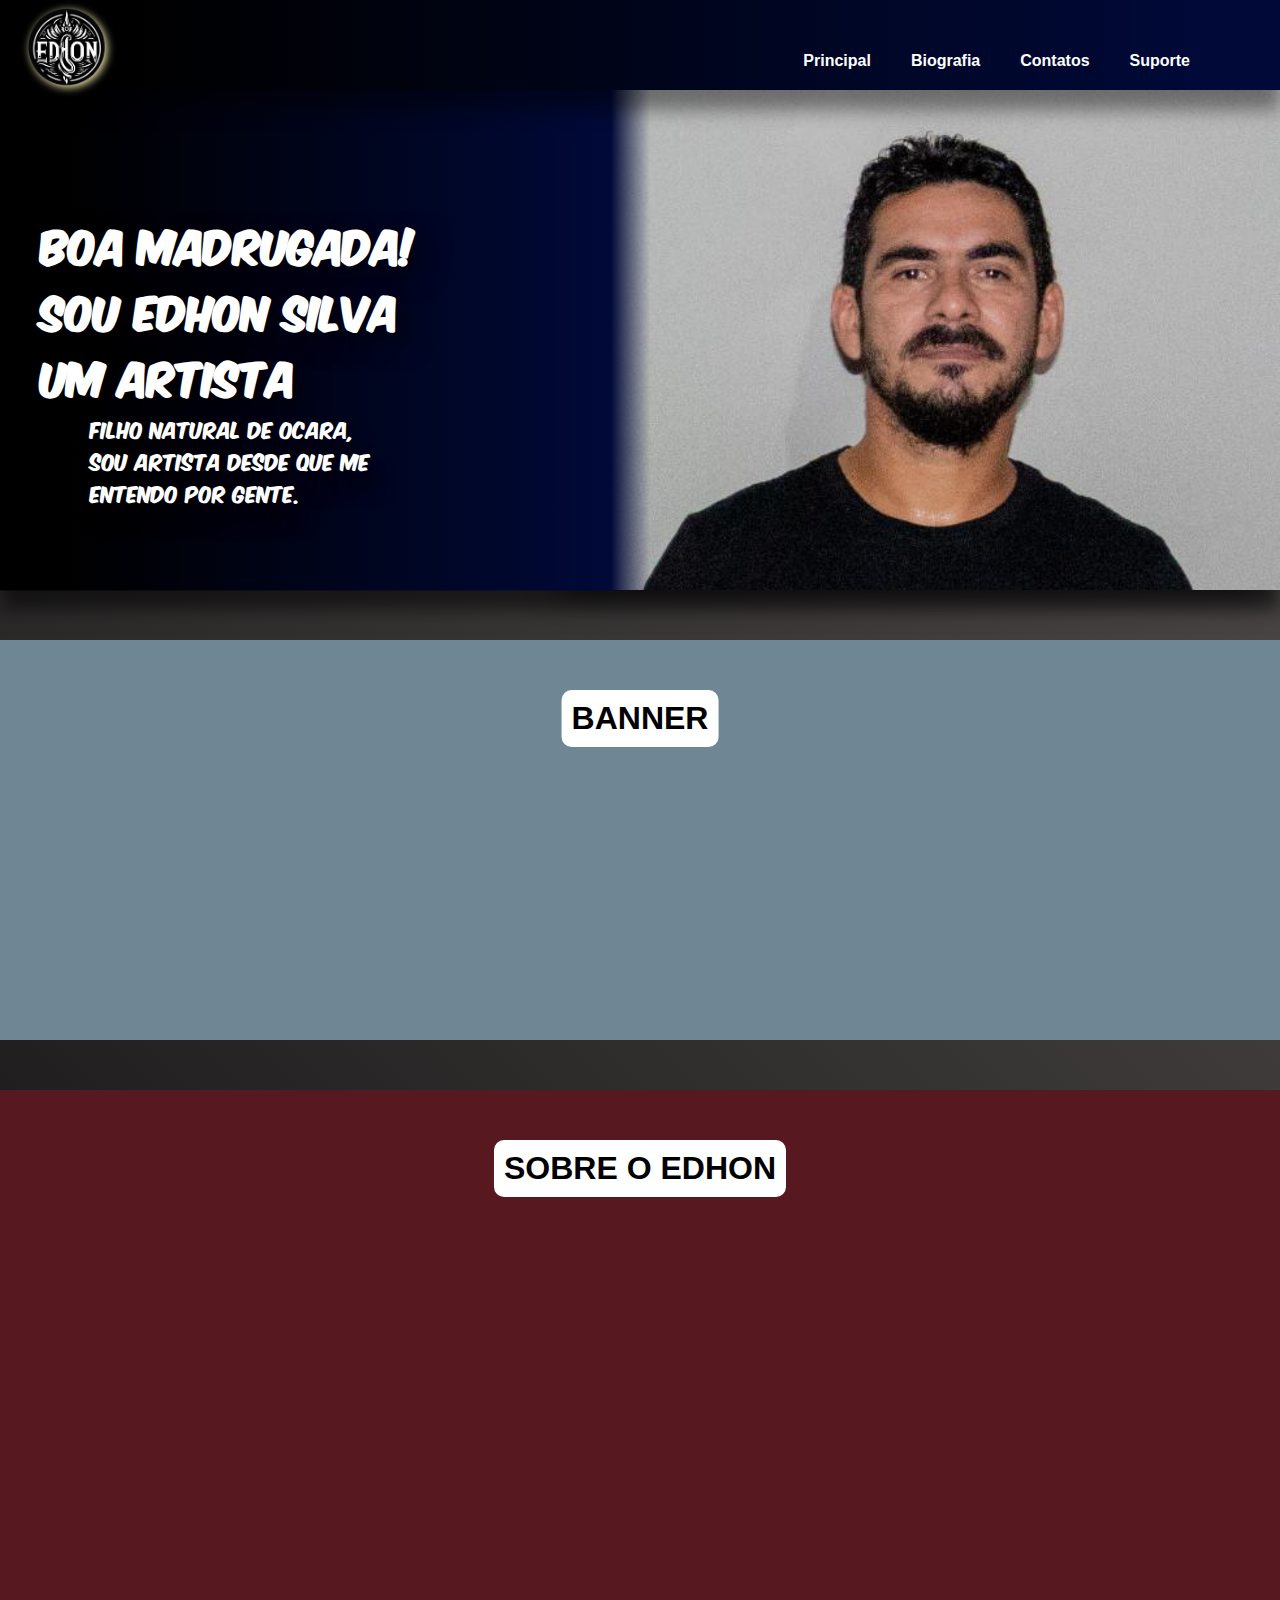
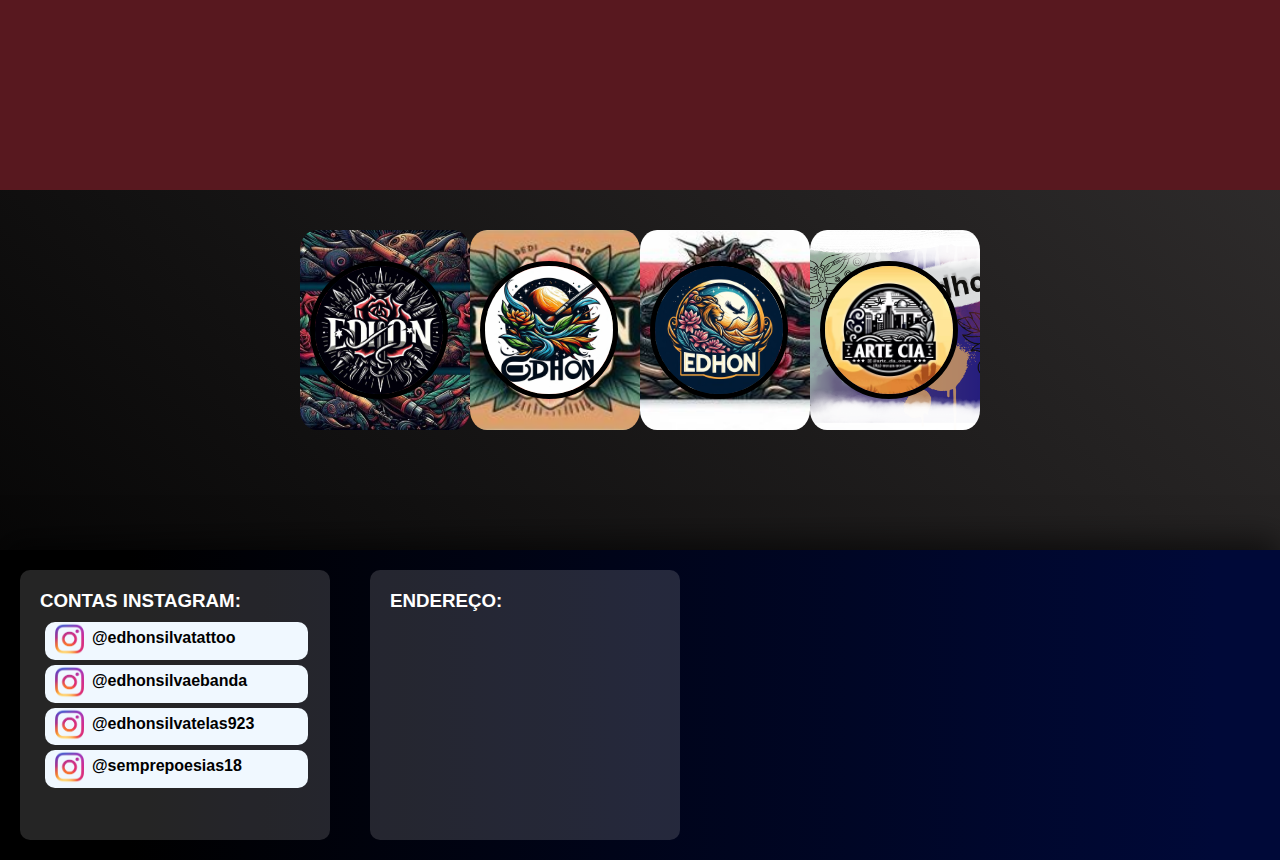
==== index.html @ 531a120f "Add files via upload" ====
<!DOCTYPE html>
<html lang="pt-br">

<head>
    <meta charset="UTF-8">
    <meta name="viewport" content="width=device-width, initial-scale=1.0">
    <title>EDHON SILVA</title>
    <link rel="stylesheet" href="principal/estilo/cabecario.css">
    <link rel="stylesheet" href="principal/estilo/cards.css">
    <link rel="stylesheet" href="principal/estilo/main.css">
    <link rel="stylesheet" href="principal/estilo/rodape.css">
    <link rel="website icon" href="principal/img/novalogo-removebg-preview.png">

</head>

<body>
    <header>
        <div class="logo">
            <img src="principal/img/novalogo-removebg-preview.png" alt="Edhon" width="90px" height="90px">
        </div>
        <nav>
            <ul>
                <li><a class="na1" href="index.html">Principal</a></li>
                <li><a data-scroll="suave" href="#sobre">Biografia</a></li>
                <li><a href="#footer">Contatos</a></li>
                <li><a class="na2" href="#footer">Suporte</a></li>
            </ul>
        </nav>
    </header>

    <main class="main1">
        <div class="textPrinc">
            <h1 class="dia"></h1>
            <p>Filho natural de Ocara,<br> sou artista desde que me <br> entendo por gente.</p>
        </div>
        <div class="textPrinc2">
            <h1 class="dia"></h1>
            <p>Filho natural de Ocara,<br> sou artista desde que me <br> entendo por gente.</p>
        </div>
        <div class="edhon">
        </div>
    </main>
    <div class="banner">
        <h1>BANNER</h1>
    </div>
    <aside id="sobre">
        <h1>SOBRE O EDHON</h1>
    </aside>
    <main class="main2">
        <div class="Cards">
            <a href="tatuagens/index.html">
                <div class="Tatuagens" id="c1"><img src="principal/img/Tatu01.jpg" class="img" height="128px"
                        width="128px">
                    <p class="CardP1">Tatuagens</p>
                </div>
            </a>
            <a href="pintura/pinturas.html">
                <div class="Tatuagens" id="c2"><img src="principal/img/pinturas.jpg" class="img" height="128px"
                        width="128px">
                    <p class="CardP1">Pinturas</p>
                </div>
            </a>
            <a href="quadros.html">
                <div class="Tatuagens" id="c3"><img src="principal/img/quadros.jpg" class="img" height="128px"
                        width="128px">
                    <p class="CardP1">Grafite</p>
                </div>
            </a>
            <a href="arteecia.html">
                <div class="Tatuagens" id="c4"><img src="principal/img/artecia.jpg" class="img" height="128px"
                        width="128px">
                    <p class="CardP1">Arte Cia</p>
                </div>
            </a>
        </div>
        <div class="cards2">
            <a href="tatuagens/index.html">
                <div class="Tatuagens2" id="c1"><img src="principal/img/Tatu01.jpg" class="img" height="128px"
                        width="128px">
                    <p class="CardP2">Tatuagens</p>
                </div>
            </a>
            <a href="pintura/pinturas.html">
                <div class="Tatuagens2" id="c2"><img src="principal/img/pinturas.jpg" class="img" height="128px"
                        width="128px">
                    <p class="CardP2">Pinturas</p>
                </div>
            </a>
            <a href="quadros.html">
                <div class="Tatuagens2" id="c3"><img src="principal/img/quadros.jpg" class="img" height="128px"
                        width="128px">
                    <p class="CardP2">Grafite</p>
                </div>
            </a>
            <a href="arteecia.html">
                <div class="Tatuagens2" id="c4"><img src="principal/img/artecia.jpg" class="img" height="128px"
                        width="128px">
                    <p class="CardP2">Arte Cia</p>
                </div>
            </a>

        </div>
    </main>


    <footer class="foot2" id="footer">
        <div class="rod1" id="rod">
            <h3>CONTAS INSTAGRAM:</h3>

            <nav>

                <a href="https://www.instagram.com/edhonsilvatattoo/" target='_blank' class="a">
                    <img src="imgs/insta_logo.png" width="45px">
                    <p>@edhonsilvatattoo</p>
                </a>
                <a href="https://www.instagram.com/edhonsilvaebanda/" target='_blank' class="a">
                    <img src="imgs/insta_logo.png" width="45px">
                    <p>@edhonsilvaebanda</p>
                </a>

                <a target='_blank' href="https://www.instagram.com/edhonsilvatelas923/" class="a">
                    <img src="imgs/insta_logo.png" width="45px">
                    <p>@edhonsilvatelas923</p>
                </a>
                <a href="https://www.instagram.com/semprepoesias18/" target='_blank' class="a">
                    <img src="imgs/insta_logo.png" width="45px">
                    <p>@semprepoesias18</p>
                </a>
            </nav>
        </div>
        <div class="rod2" id="rod">
            <h3>ENDEREÇO:</h3>

        </div>

    </footer>





    <script>
        const comprimentar = document.querySelector('.dia')
        const horaAtual = new Date();
        let hora = horaAtual.getHours()
        if (hora >= 0 && hora <= 5) {
            comprimentar.innerHTML = `Boa Madrugada!<br> Sou Edhon Silva <br> Um Artista`
        }
        else if (hora >= 6 && hora <= 11) {
            comprimentar.innerHTML = `Bom Dia!!<br> Sou Edhon Silva <br> Um Artista`
        }
        else if (hora >= 12 && hora < 18) {
            comprimentar.innerHTML = `Boa Tarde!<br> Sou Edhon Silva <br> Um Artista`
        } else {
            comprimentar.innerHTML = `Boa Noite,<br> Sou Edhon Silva <br> Um Artista`
        }
    </script>


</body>

</html>
---- principal/estilo/cabecario.css ----
:root {
    --cor0: #0d0221;
    --cor1: #101419;
    --cor2: #6f8695;
    --cor3: rgb(0, 0, 0);
    --cor4: #d9d7dd;

}

* {
    margin: 0;
    padding: 0;
}

body {
    min-height: 100vh;
    font-family: Arial, Helvetica, sans-serif;
    background: linear-gradient(45deg, black, rgb(87, 82, 82))
}

html {
    scroll-behavior: smooth;
}

header {
    background: linear-gradient(to right, var(--cor3) 10%, #000938 95%);
    height: 90px;
    width: 100%;
    position: relative;
    box-shadow: 0px 20px 17px rgba(0, 0, 0, 0.411);
    z-index: 100;
}

.logo {
    filter: drop-shadow(2px 2px 4px rgb(250, 239, 174));
}

ul {
    position: absolute;
    display: flex;
    bottom: 0px;
    list-style-type: none;
    border-radius: 10px;
    padding: 20px;
}


header a {
    text-decoration: none;
    font-weight: bolder;
    color: white;
    padding: 21px 20px;
    transition: 100ms;
   
    
}


header a:hover {
    border-bottom: 2px solid white ;
}

@media (min-width: 626px) {
    .logo {
        padding: 2px 0px 0px 20px;
    }

    ul {
        right: 50px;
    }





}

@media (max-width: 625px) {
    header {
        background-color: var(--cor3);
        height: 170px;
    }

    .logo {
        display: flex;
        justify-content: center;
        padding-top: 6px;

    }

    header a {
        padding: 10px 4.5px;

    }

    ul {
        top: 75%;
        padding: 10px 0px;
    }

    nav {
        margin: auto;
        width: 310px;
        height: 40px;
    }
}
---- principal/estilo/cards.css ----
#c1 {
    background: url(../img/fundo1.png);

}

#c2 {
    background: url(../img/fundo2.png);
}

#c3 {
    background: url(../img/fundo3.png);
}

#c4 {
    background: url(../img/arteciabg.png);
}

#c1,
#c2,
#c3,
#c4 {
    background-position: center center;
    background-repeat: no-repeat;
    background-size: cover;

}

.CardP1 {
    font-size: 2em;
    padding: 5px;
    background: white;
    border-radius: 10px;
    margin-left: 5px;
    display: none;
    position: absolute;
    top: 50%;
    left: 40%;
    transform: translate(0, -50%);
}

.CardP2 {
    font-size: 1.7em;
    padding: 5px;
    background: white;
    border-radius: 10px;
    margin-left: 30px;
    position: absolute;
    top: 50%;
    left: 40%;
    transform: translate(0, -50%);
}

.main2 a {
    color: #000;

}

.img {
    border: solid black 5px;
    margin-left: 10px;
    border-radius: 100%;
    position: absolute;
    top: 50%;
    transform: translate(0, -50%);
}

@media(min-width: 950px) {
    .Tatuagens {
        transition: 300ms;
        width: 170px;
        height: 200px;
        position: relative;
        border-radius: 10%;
    }

    .Tatuagens:hover {
        width: 400px;
        height: 200px;
        border: solid rgb(0, 0, 0) 2px;
        border-radius: 10px;
    }

    .Tatuagens:hover .CardP1 {
        display: block;


    }

    .Cards {
        display: flex;
        justify-content: center;
    }

    .cards2 {
        display: none;
    }
}


/*---------------------------------------------------------------*/


@media (max-width: 949px) {




    .Cards {
        display: none;
    }

    .Tatuagens2 {

        width: 305px;
        height: 160px;
        border: solid rgb(0, 0, 0) 2px;
        border-radius: 10px;
        margin: 0px 0px 0px 5px;
        position: relative;
        margin: 0px 0px 10px 10px;

    }

    .main2 {
        width: 400px;
        margin: auto;
    }


}
---- principal/estilo/main.css ----
@font-face {
    font-family: 'grafite';
    src: url('../../fontes/KOMIKAX_.ttf') format('opentype');
    font-weight: normal;
}

:root {
    --cor0: #0d0221;
    --cor1: #101419;
    --cor2: #6f8695;
    --cor3: #000;
    --cor4: #58181F;
    --cor5: #d9d7dd;

}

.banner {
    width: 100%;
    height: 400px;
    margin: 20px 30px 20px 0px;
    background: #6f8695;
}

aside {
    width: 100%;
    height: 500px;
    background: #58181F;
    margin: 20px 30px 20px 0px;
    padding: 100px 0px;
}

aside,
.banner {
    position: relative;
    margin-top: 50px;
}

aside h1,
.banner h1 {
    padding: 10px;
    background-color: white;
    border-radius: 10px;
    text-align: center;
    position: absolute;
    left: 50%;
    transform: translate(-50%, 0%);
    top: 50px;
}

.main2 {
    position: relative;
    padding: 20px;
    z-index: 0;
    margin-bottom: 100px;

}

.main1 {
    z-index: 1;
    position: relative;
    width: 100%;
    height: 500px;
    box-shadow: 0px 20px 17px rgba(0, 0, 0, 0.534);
    margin-bottom: 20px;
    background-image: linear-gradient(to right, #000000, #000938 30%);

}

.main1 p {
    font-size: 1.2em;
    margin: 0px 0px 0px 7vw;
    text-shadow: 10px 20px 17px rgba(0, 0, 0, 0.623);
}

.edhon {
    position: absolute;
    background: url(../../imgs/edhon.jpg) no-repeat;
    background-size: cover;
    background-position: center center;
    right: 0px;
    width: 55vw;
    height: 500px;
    z-index: 0;
    box-shadow: -16px 0px 30px rgba(0, 0, 0, 0.801);

}

.textPrinc {
    background-image: linear-gradient(to right, #000000 10%, #000938 94%, transparent);
    z-index: 100;
    color: white;
    width: 60vw;
    height: 501px;
    position: absolute;
    font-family: grafite;
    text-shadow: 10px 10px 27px rgba(0, 0, 0, 0.623);
}

@media (min-width: 626px) {
    .textPrinc {
        position: absolute;
        min-width: 300px;
        max-width: 650px;
        z-index: 10;
        top: 50%;
        transform: translate(0, -50%);
    }

    .textPrinc h1 {
        font-size: 2.5em;
        padding: 20px 0px 5px 15px;
        margin: 100px 0px 0px 2vw;
    }

    .textPrinc2 {
        display: none;
    }

}



@media (max-width: 625px) {

    /*Texto Principal ao lado da foto Edhon Responsivo*/
    main .textPrinc {
        background-image: linear-gradient(to right, #000000 10%, #000938 94%, transparent);
        z-index: 100;
        color: white;
        width: 100vw;
        height: 501px;
    }

    .textPrinc2 {
        position: absolute;
        min-width: 300px;
        max-width: 650px;
        z-index: 10;
        top: 50%;
        transform: translate(0, -50%);
    }

    .textPrinc h1 {
        font-size: 2.5em;
        padding: 20px 0px 5px 15px;
        margin: 100px 0px 0px 2vw;
    }

    .textPrinc2 {
        display: none;
    }

    /*Texto Principal ao lado da foto Edhon - fim*/
    .edhon {
        display: none;
    }

    .main2 {
        width: 330px;
    }
}
---- principal/estilo/rodape.css ----
.foot2 {

    width: 100%;
    margin-top: 90px;
    background: linear-gradient(to right, var(--cor3) 10%, #000938 95%);
    box-shadow: 0px -10px 30px rgba(0, 0, 0, 0.575);
}

.foot2 a {
    color: rgb(0, 0, 0);
    text-decoration: none;
    font-weight: bolder;
    padding: 0px 2px 0px 2px;
    display: block;
    background-color: aliceblue;
    margin: 5px;
    border-radius: 10px;
    width: 259px;
    position: relative;
}

.foot2 p {
    display: inline-block;
    position: absolute;
    top: 7px;
}

.foot2 h3 {
    color: white;
    padding: 10px 0px 5px 10px;
}

.foot2 nav {
    position: absolute;
    left: 20px;
}

.rod1 {
    background-color: rgba(255, 255, 255, 0.144);
    height: 250px;
    width: 290px;


    border-radius: 10px;



}

@media (min-width: 664px) {


    .rod1,
    .rod2 {
        background-color: rgba(255, 255, 255, 0.144);
        height: 250px;
        width: 290px;
        border-radius: 10px;
        margin: 20px 0px 20px 20px;
        position: relative;
        padding: 10px;
    }


    .foot2 {
        display: flex;
        flex-direction: row;
        gap: 20px;


    }

}

@media (max-width: 663px) {

    .foot2 {
        display: flex;
        flex-direction: column;


    }

    .foot2 nav {
        position: absolute;
        left: 10px;
    }

    .rod1,
    .rod2 {
        background-color: rgba(255, 255, 255, 0.144);
        height: 250px;
        width: 290px;
        border-radius: 10px;
        margin: 20px 0px 20px 20px;
        position: relative;
        left: 50%;
        transform: translate(-50%, 0%);
    }


    .foot2 p {
        display: inline-block;
        position: absolute;
        top: 7px;
        left: 50px;
    }
}
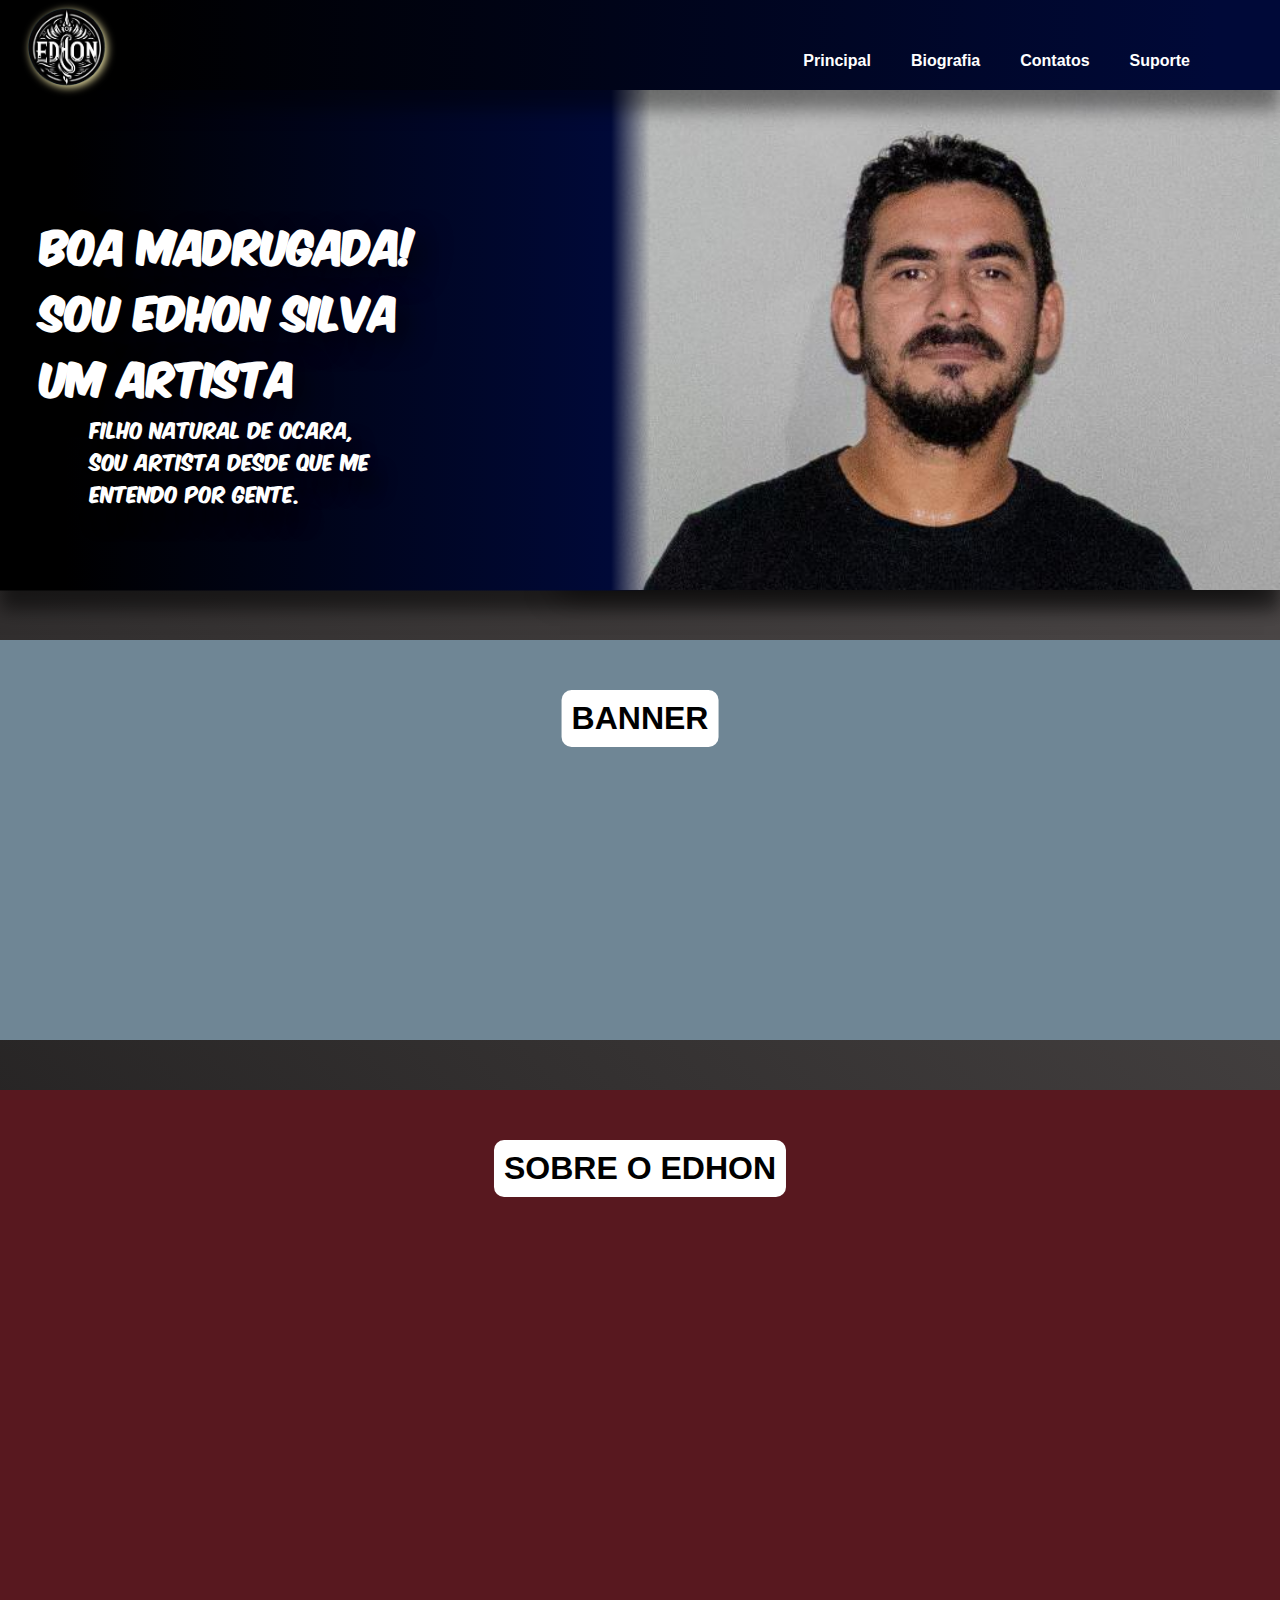
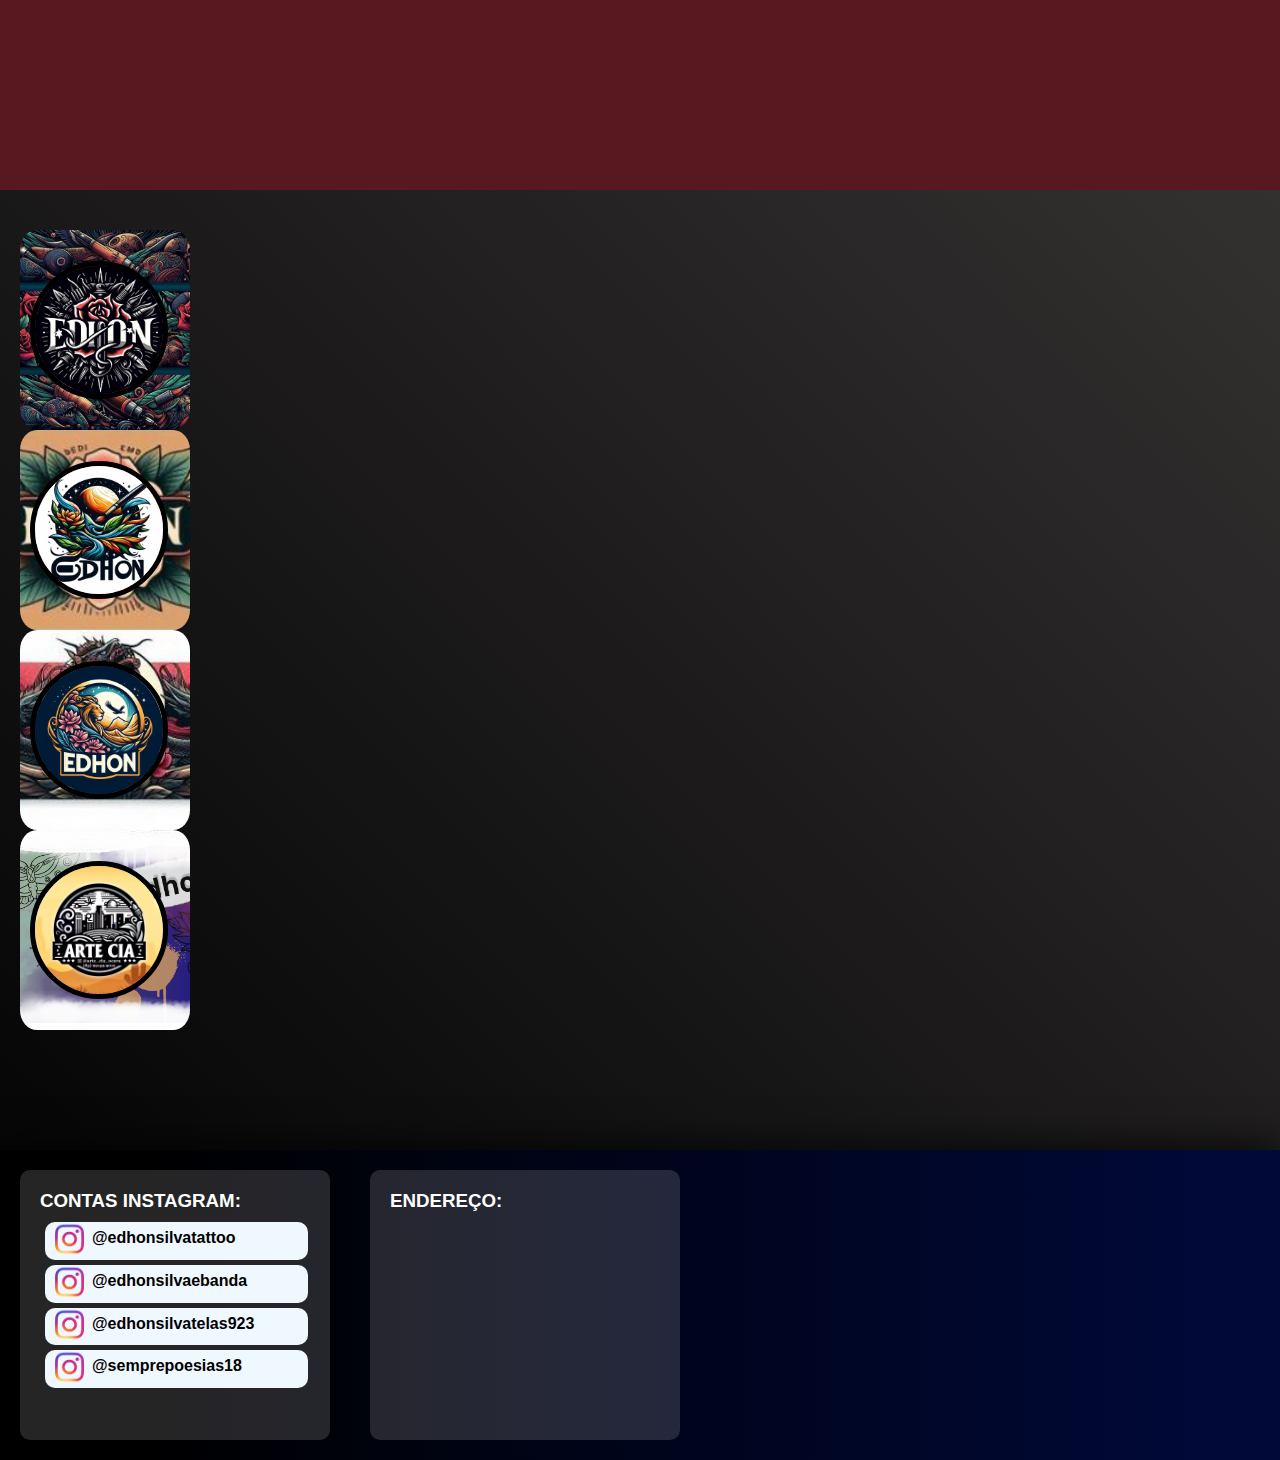
==== commit 8f1548a5: "Add files via upload" ====
--- a/index.html
+++ b/index.html
@@ -47,59 +47,35 @@
         <h1>SOBRE O EDHON</h1>
     </aside>
     <main class="main2">
-        <div class="Cards">
-            <a href="tatuagens/index.html">
+        <div class="two-cards" class="two-cards">
+            <a href="tatuagens/index.html" id="tatto-card">
                 <div class="Tatuagens" id="c1"><img src="principal/img/Tatu01.jpg" class="img" height="128px"
                         width="128px">
                     <p class="CardP1">Tatuagens</p>
                 </div>
             </a>
-            <a href="pintura/pinturas.html">
+            <a href="pintura/index.html" id="pintura-card">
                 <div class="Tatuagens" id="c2"><img src="principal/img/pinturas.jpg" class="img" height="128px"
                         width="128px">
                     <p class="CardP1">Pinturas</p>
                 </div>
             </a>
-            <a href="quadros.html">
+        </div>
+        <div class="two-cards2" class="two-cards">
+            <a href="quadros.html" id="quadros-card">
                 <div class="Tatuagens" id="c3"><img src="principal/img/quadros.jpg" class="img" height="128px"
                         width="128px">
                     <p class="CardP1">Grafite</p>
                 </div>
             </a>
-            <a href="arteecia.html">
+            <a href="arteecia.html" id="artecia-card">
                 <div class="Tatuagens" id="c4"><img src="principal/img/artecia.jpg" class="img" height="128px"
                         width="128px">
                     <p class="CardP1">Arte Cia</p>
                 </div>
             </a>
         </div>
-        <div class="cards2">
-            <a href="tatuagens/index.html">
-                <div class="Tatuagens2" id="c1"><img src="principal/img/Tatu01.jpg" class="img" height="128px"
-                        width="128px">
-                    <p class="CardP2">Tatuagens</p>
-                </div>
-            </a>
-            <a href="pintura/pinturas.html">
-                <div class="Tatuagens2" id="c2"><img src="principal/img/pinturas.jpg" class="img" height="128px"
-                        width="128px">
-                    <p class="CardP2">Pinturas</p>
-                </div>
-            </a>
-            <a href="quadros.html">
-                <div class="Tatuagens2" id="c3"><img src="principal/img/quadros.jpg" class="img" height="128px"
-                        width="128px">
-                    <p class="CardP2">Grafite</p>
-                </div>
-            </a>
-            <a href="arteecia.html">
-                <div class="Tatuagens2" id="c4"><img src="principal/img/artecia.jpg" class="img" height="128px"
-                        width="128px">
-                    <p class="CardP2">Arte Cia</p>
-                </div>
-            </a>
 
-        </div>
     </main>
 
 
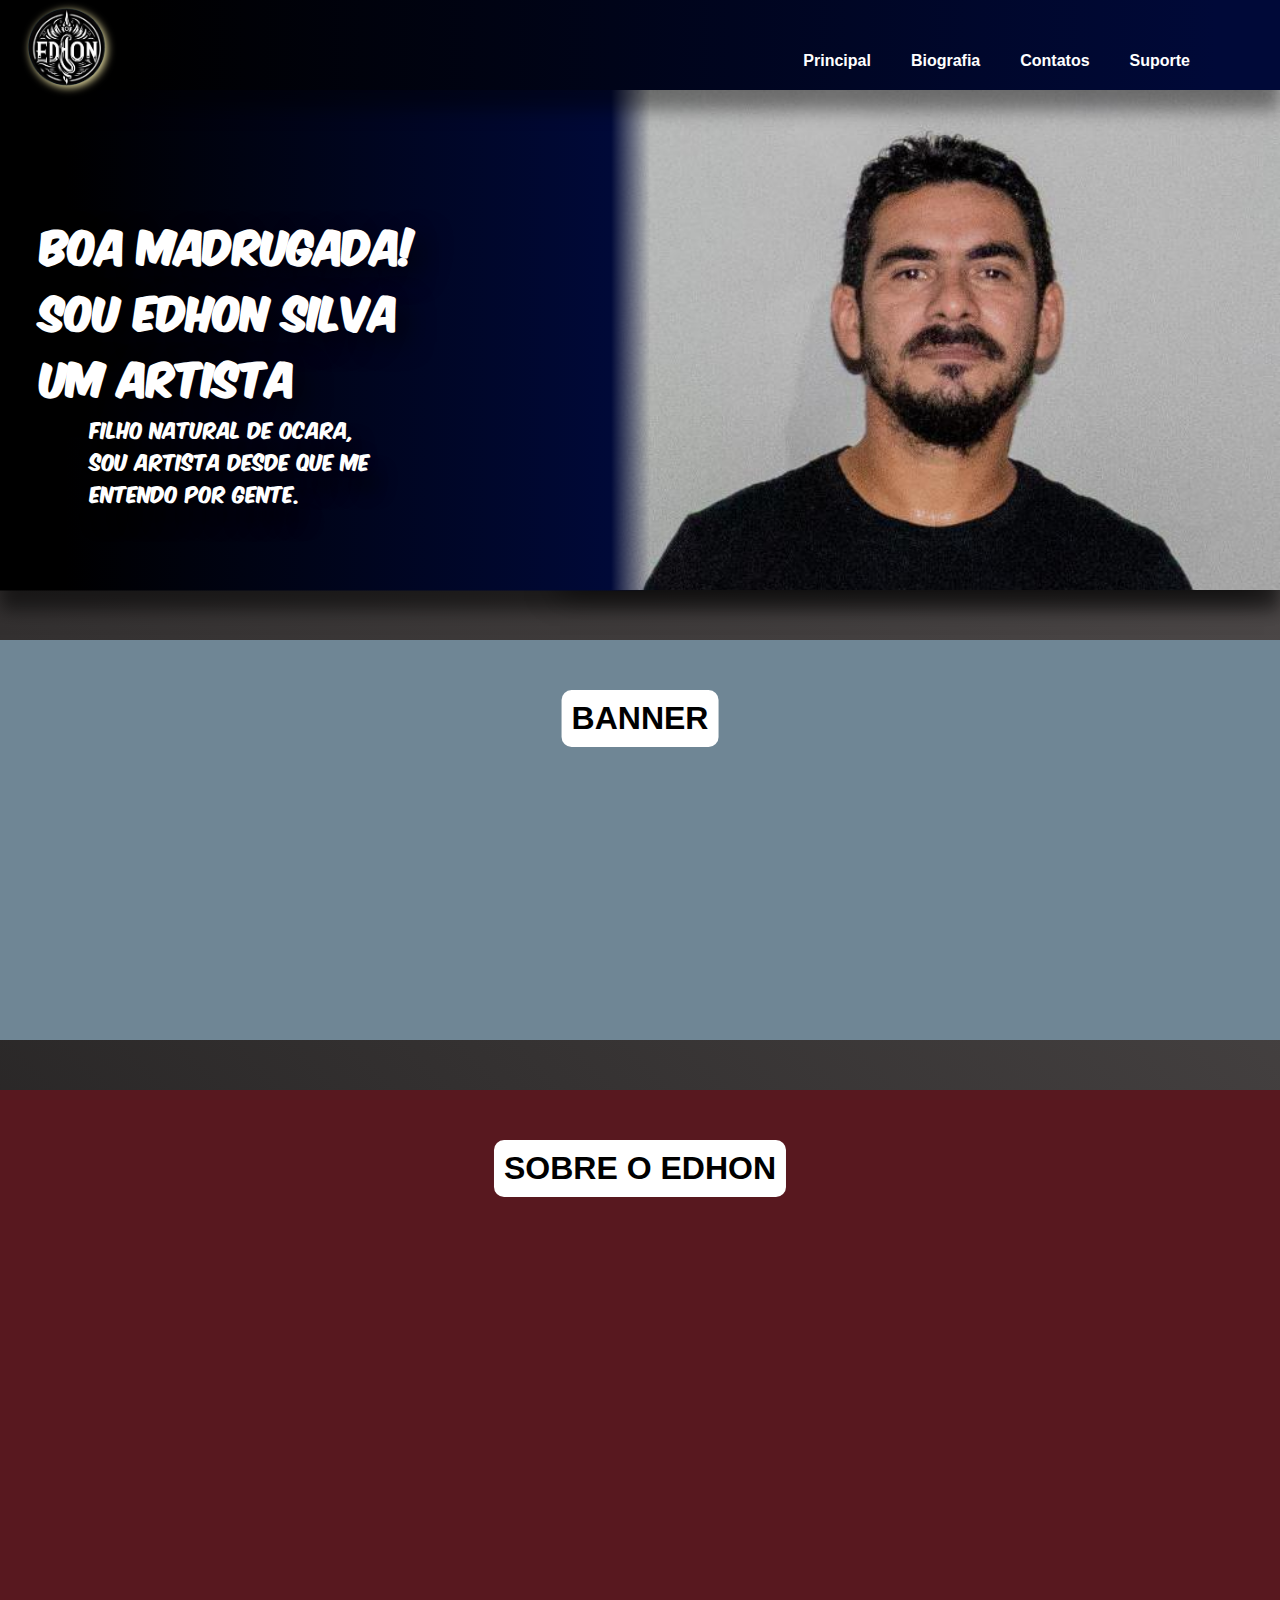
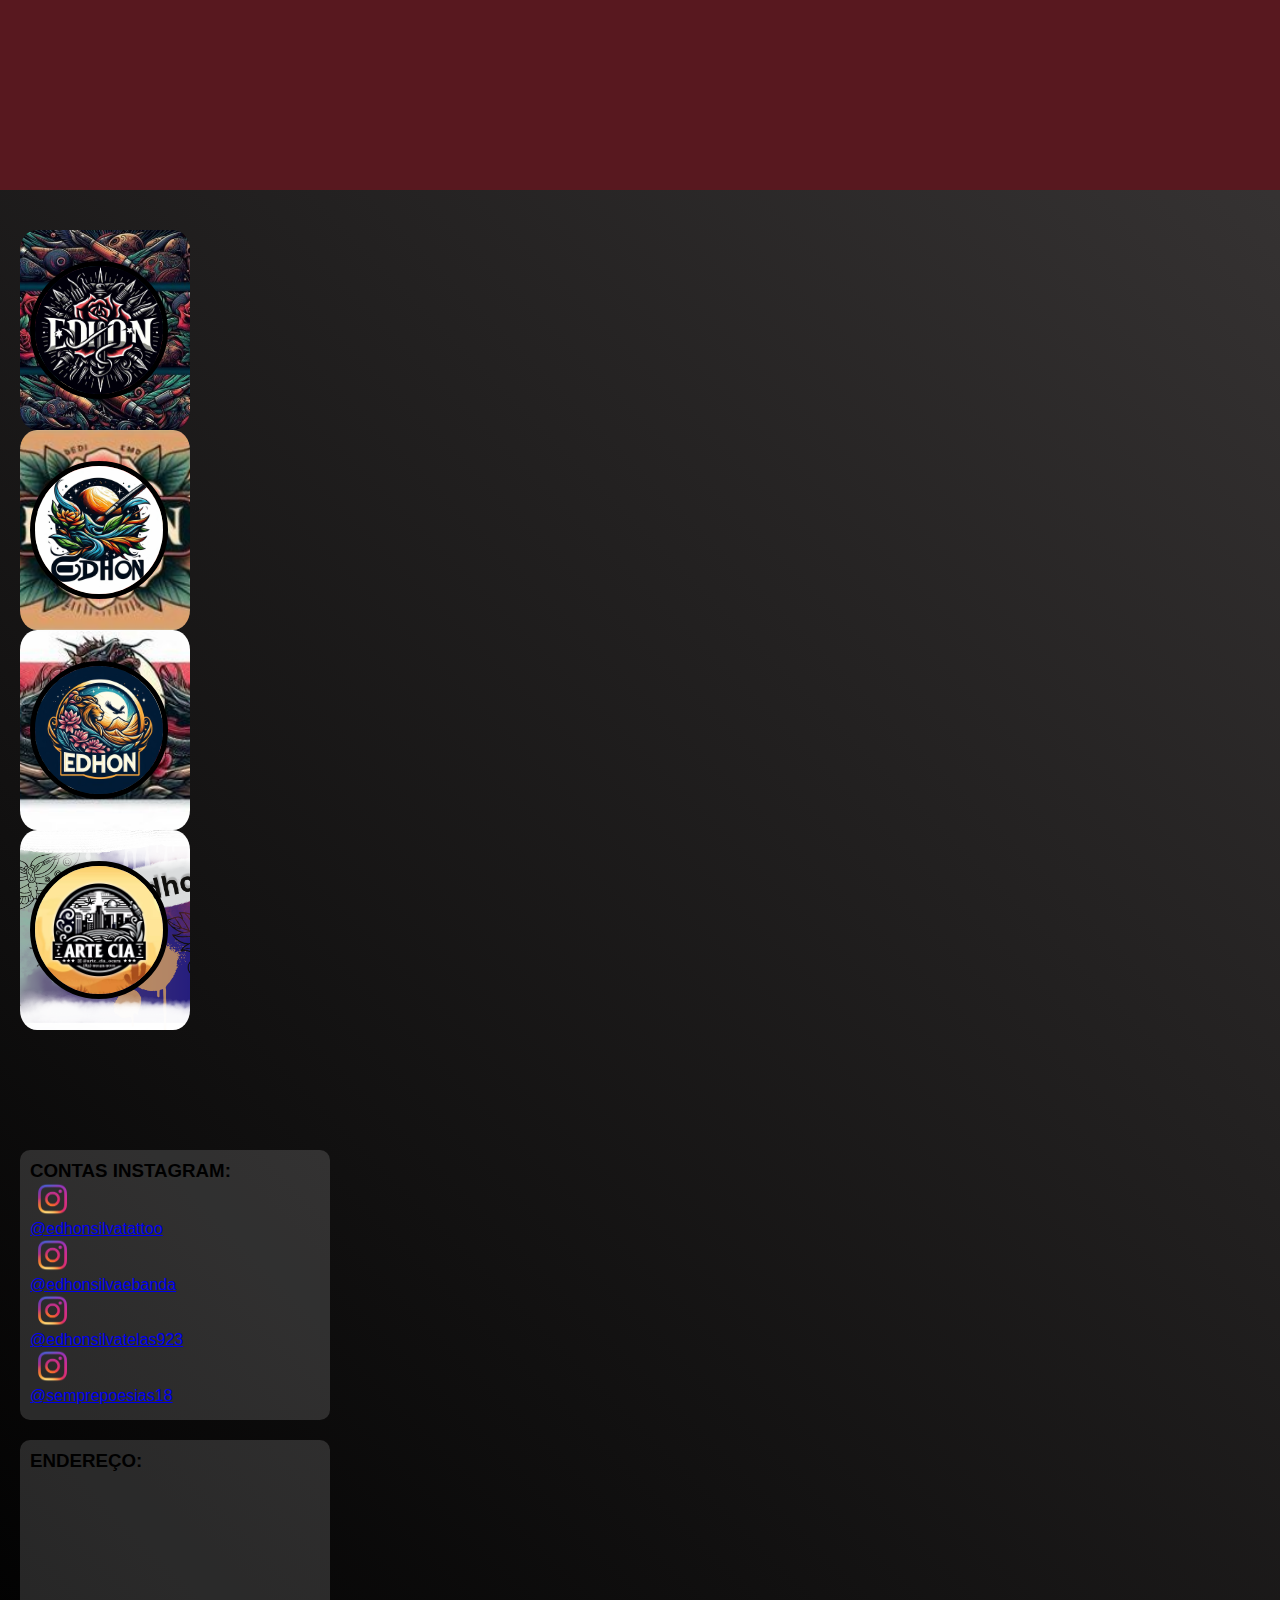
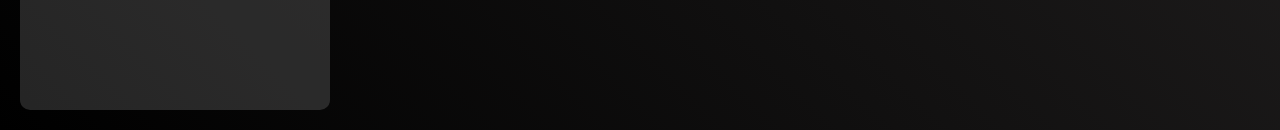
==== commit 80739ec7: "Add files via upload" ====
--- a/index.html
+++ b/index.html
@@ -47,7 +47,7 @@
         <h1>SOBRE O EDHON</h1>
     </aside>
     <main class="main2">
-        <div class="two-cards" class="two-cards">
+
             <a href="tatuagens/index.html" id="tatto-card">
                 <div class="Tatuagens" id="c1"><img src="principal/img/Tatu01.jpg" class="img" height="128px"
                         width="128px">
@@ -60,8 +60,7 @@
                     <p class="CardP1">Pinturas</p>
                 </div>
             </a>
-        </div>
-        <div class="two-cards2" class="two-cards">
+
             <a href="quadros.html" id="quadros-card">
                 <div class="Tatuagens" id="c3"><img src="principal/img/quadros.jpg" class="img" height="128px"
                         width="128px">
@@ -74,12 +73,12 @@
                     <p class="CardP1">Arte Cia</p>
                 </div>
             </a>
-        </div>
+
 
     </main>
 
 
-    <footer class="foot2" id="footer">
+    <footer class="foot" id="footer">
         <div class="rod1" id="rod">
             <h3>CONTAS INSTAGRAM:</h3>
 
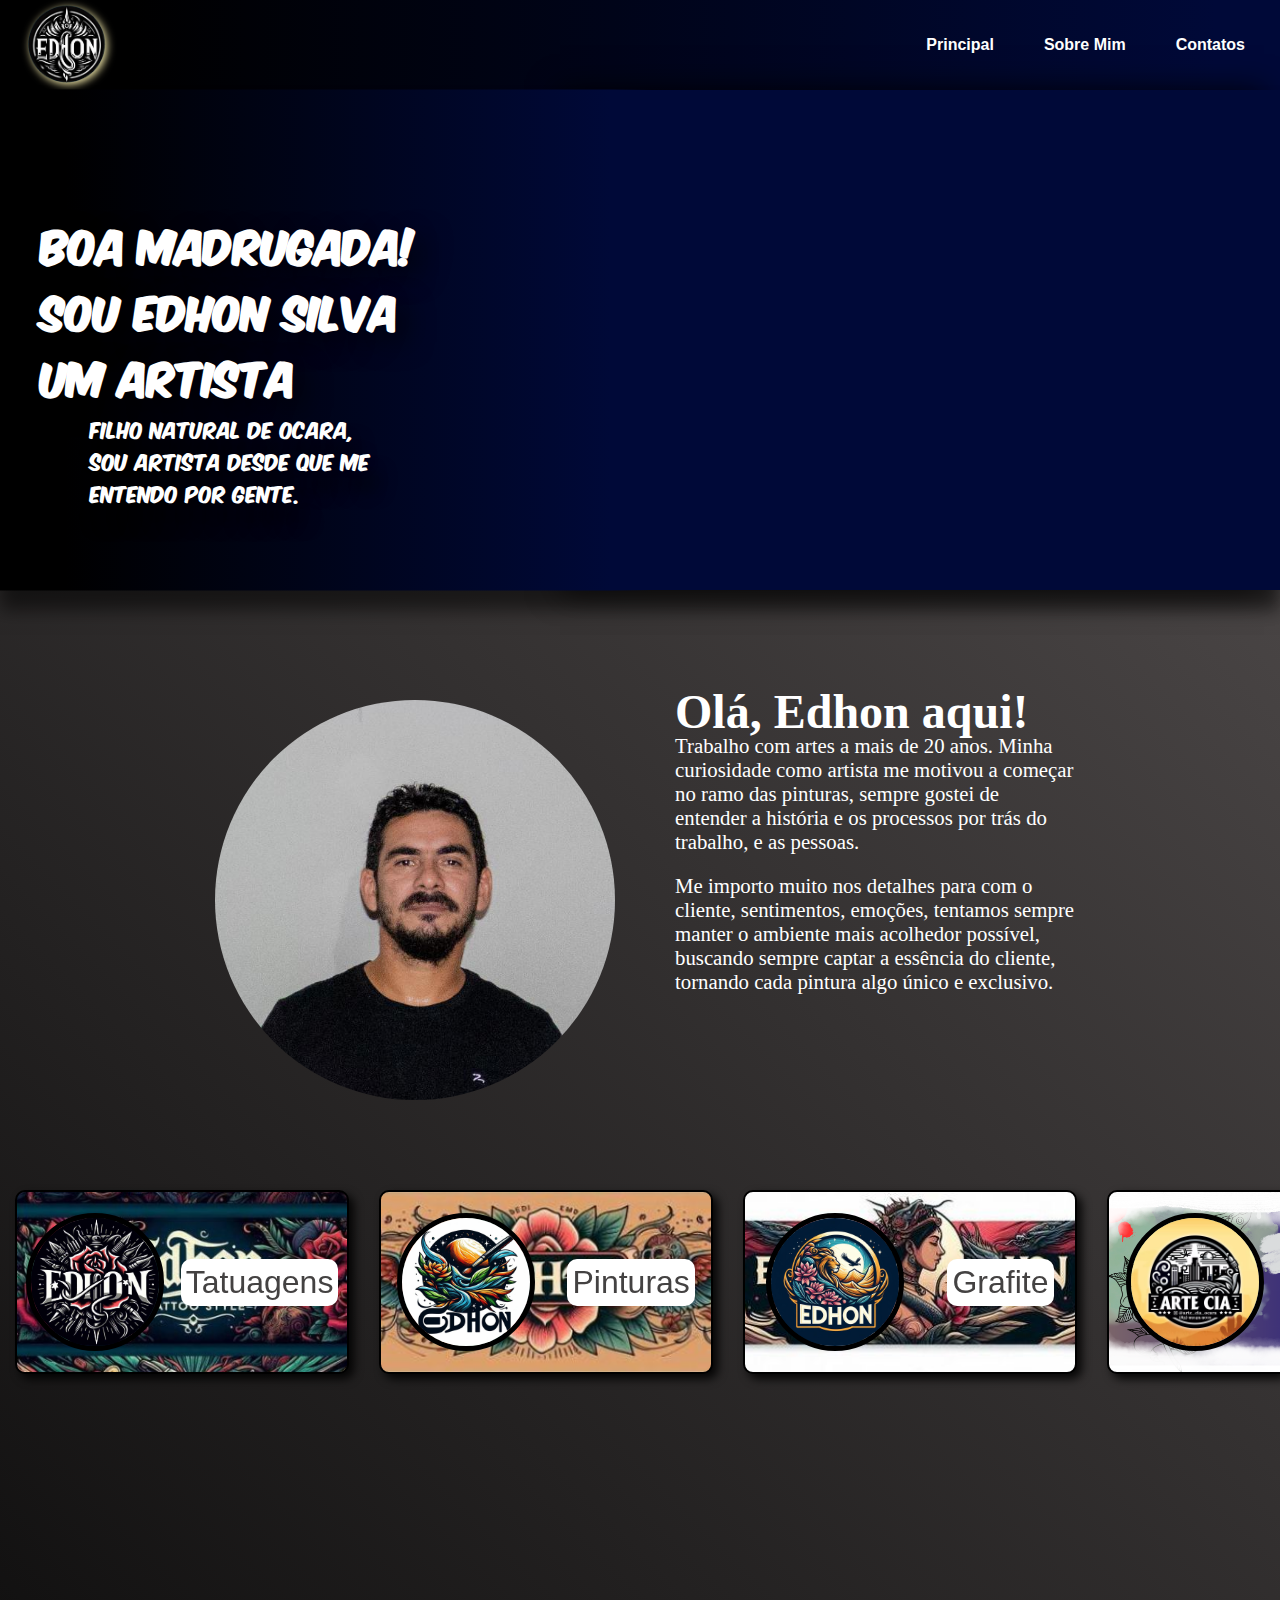
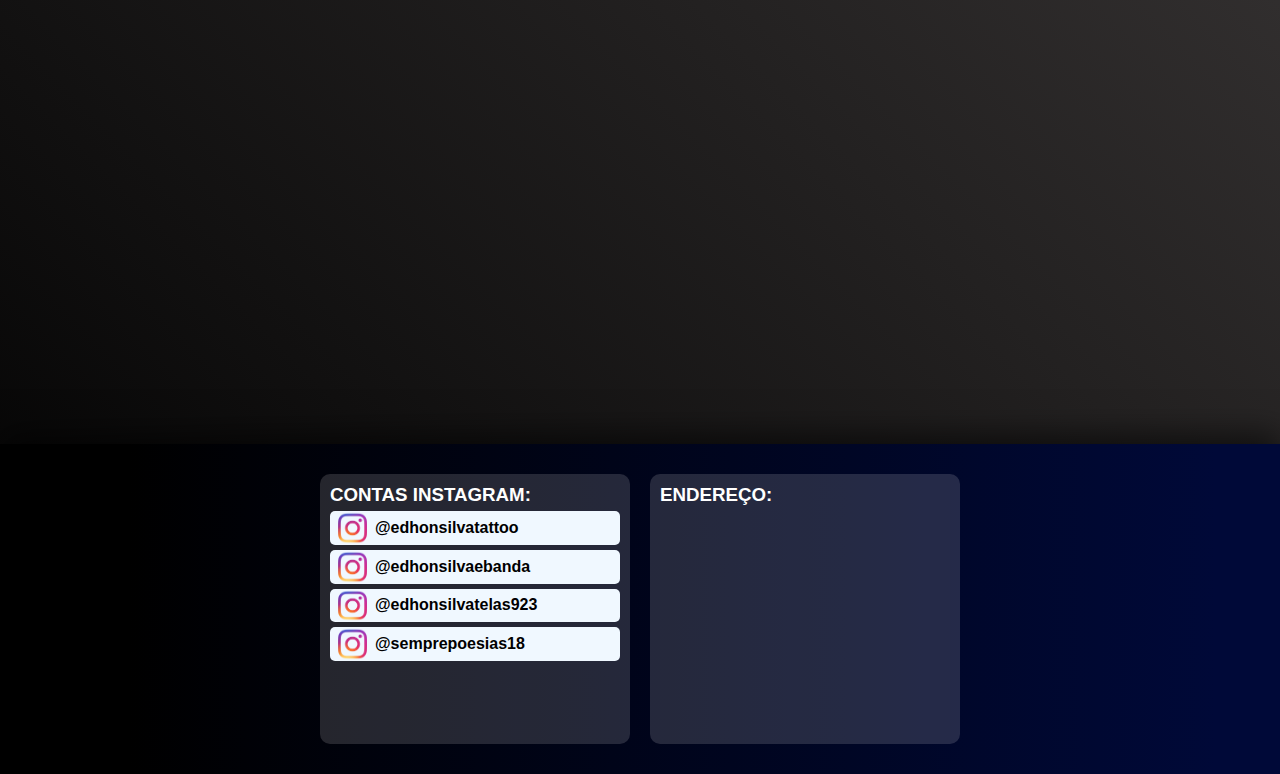
==== commit 5b3685f6: "Add files via upload" ====
--- a/index.html
+++ b/index.html
@@ -21,9 +21,8 @@
         <nav>
             <ul>
                 <li><a class="na1" href="index.html">Principal</a></li>
-                <li><a data-scroll="suave" href="#sobre">Biografia</a></li>
+                <li><a data-scroll="suave" href="#sobre_mim">Sobre Mim</a></li>
                 <li><a href="#footer">Contatos</a></li>
-                <li><a class="na2" href="#footer">Suporte</a></li>
             </ul>
         </nav>
     </header>
@@ -40,12 +39,29 @@
         <div class="edhon">
         </div>
     </main>
-    <div class="banner">
-        <h1>BANNER</h1>
-    </div>
-    <aside id="sobre">
-        <h1>SOBRE O EDHON</h1>
-    </aside>
+    <section id="sobre_mim">
+        <div id="img">
+            <img src="imgs/edhon.jpg" alt="Edhon Silva" width="400px">
+        </div>
+        <div id="texto_sobre">
+            <h1> Olá, Edhon aqui!</h1>
+            <p>
+                Trabalho com artes a mais de 20 anos. Minha curiosidade como
+                artista me motivou a
+                começar no ramo das pinturas, sempre gostei de entender a história
+                e os processos por trás do trabalho,
+                e as pessoas.
+            </p>
+            <p>
+                Me importo muito nos detalhes para com o cliente, sentimentos, emoções, tentamos sempre manter o
+                ambiente mais acolhedor possível, buscando sempre captar a essência do cliente, tornando cada pintura
+                algo único e exclusivo.
+            </p>
+
+        </div>
+
+    </section>
+
     <main class="main2">
 
             <a href="tatuagens/index.html" id="tatto-card">
@@ -61,7 +77,7 @@
                 </div>
             </a>
 
-            <a href="quadros.html" id="quadros-card">
+            <a href="grafite/index.html" id="quadros-card">
                 <div class="Tatuagens" id="c3"><img src="principal/img/quadros.jpg" class="img" height="128px"
                         width="128px">
                     <p class="CardP1">Grafite</p>
@@ -73,10 +89,11 @@
                     <p class="CardP1">Arte Cia</p>
                 </div>
             </a>
+    </main>
+    
+    <div class="banner">
 
-
-    </main>
-
+    </div>
 
     <footer class="foot" id="footer">
         <div class="rod1" id="rod">
--- a/principal/estilo/cabecario.css
+++ b/principal/estilo/cabecario.css
@@ -26,9 +26,11 @@
     background: linear-gradient(to right, var(--cor3) 10%, #000938 95%);
     height: 90px;
     width: 100%;
-    position: relative;
-    box-shadow: 0px 20px 17px rgba(0, 0, 0, 0.411);
-    z-index: 100;
+    display: flex;
+    justify-content: space-between;
+    align-items: center;
+    box-shadow: 1px 1px 17px rgba(0, 0, 0, 0.644);
+    z-index: 1000000000000000 !important;
 }
 
 .logo {
@@ -36,28 +38,27 @@
 }
 
 ul {
-    position: absolute;
     display: flex;
-    bottom: 0px;
     list-style-type: none;
     border-radius: 10px;
     padding: 20px;
 }
 
-
+ul{
+    gap: 20px;
+}
 header a {
     text-decoration: none;
     font-weight: bolder;
     color: white;
-    padding: 21px 20px;
-    transition: 100ms;
-   
-    
+    padding: 10px 15px;
+    transition-property: color;
+    transition:background 300ms ease-in-out;
+    border-radius: 5px;
 }
-
-
 header a:hover {
-    border-bottom: 2px solid white ;
+   background-color: rgba(255, 255, 255, 0.548);
+   color: black;
 }
 
 @media (min-width: 626px) {
@@ -68,39 +69,38 @@
     ul {
         right: 50px;
     }
-
-
-
-
-
 }
 
-@media (max-width: 625px) {
+@media (max-width: 665px) {
     header {
         background-color: var(--cor3);
         height: 170px;
+        flex-direction: column;
     }
 
     .logo {
         display: flex;
         justify-content: center;
         padding-top: 6px;
-
     }
 
     header a {
         padding: 10px 4.5px;
-
     }
 
-    ul {
+    header nav {
         top: 75%;
         padding: 10px 0px;
     }
-
-    nav {
-        margin: auto;
-        width: 310px;
-        height: 40px;
+    header ul{
+       position: initial; 
+    }
+    header nav {
+        
+        display: flex;
+        justify-content: center;
+        align-items: center;
+        width: 100%;
+        height: 50px;
     }
 }--- a/principal/estilo/cards.css
+++ b/principal/estilo/cards.css
@@ -15,116 +15,69 @@
     background: url(../img/arteciabg.png);
 }
 
-#c1,
-#c2,
-#c3,
-#c4 {
+#c1,#c2,#c3,#c4 {
     background-position: center center;
     background-repeat: no-repeat;
     background-size: cover;
-
 }
-
 .CardP1 {
     font-size: 2em;
     padding: 5px;
     background: white;
     border-radius: 10px;
-    margin-left: 5px;
-    display: none;
-    position: absolute;
-    top: 50%;
-    left: 40%;
-    transform: translate(0, -50%);
-}
-
-.CardP2 {
-    font-size: 1.7em;
-    padding: 5px;
-    background: white;
-    border-radius: 10px;
-    margin-left: 30px;
-    position: absolute;
-    top: 50%;
-    left: 40%;
-    transform: translate(0, -50%);
 }
 
 .main2 a {
-    color: #000;
-
+    color: #444242; 
+    text-decoration: none;
 }
 
 .img {
     border: solid black 5px;
-    margin-left: 10px;
-    border-radius: 100%;
-    position: absolute;
-    top: 50%;
-    transform: translate(0, -50%);
+    border-radius: 100%
+}
+.main2 {
+    z-index: 0;
+    margin-top: 0px;
+}
+.main2 {
+    display: flex;
+    justify-content:center;
+    align-items: center;
+    flex-direction: row;
+    overflow-x: scroll;
+    width: 100%;
+    margin: auto;
+    padding-bottom: 20px;
+    filter: drop-shadow(5px 5px 5px rgba(0, 0, 0, 0.87));
+}
+.Tatuagens {
+    width: 330px;
+    height: 180px;
+    display: flex;
+    align-items: center;
+    justify-content: space-around;
+    border: solid rgb(0, 0, 0) 2px;
+    border-radius: 10px;
+    margin: 0px 15px;
+}
+.Tatuagens .CardP1 {
+    display: block;
+}
+.main2::-webkit-scrollbar{
+    width: 10px;
+    height: 15px;
+}
+.main2::-webkit-scrollbar-thumb{
+    border-radius: 20px;
+    background-color: rgb(20, 20, 20);
 }
 
-@media(min-width: 950px) {
-    .Tatuagens {
-        transition: 300ms;
-        width: 170px;
-        height: 200px;
-        position: relative;
-        border-radius: 10%;
+.main2::-webkit-scrollbar-track{
+    background-color: rgba(255, 255, 255, 0);
+}
+@media(width < 1436px){
+    .main2{
+        justify-content: flex-start;
     }
-
-    .Tatuagens:hover {
-        width: 400px;
-        height: 200px;
-        border: solid rgb(0, 0, 0) 2px;
-        border-radius: 10px;
-    }
-
-    .Tatuagens:hover .CardP1 {
-        display: block;
-
-
-    }
-
-    .Cards {
-        display: flex;
-        justify-content: center;
-    }
-
-    .cards2 {
-        display: none;
-    }
-}
-
-
-/*---------------------------------------------------------------*/
-
-
-@media (max-width: 949px) {
-
-
-
-
-    .Cards {
-        display: none;
-    }
-
-    .Tatuagens2 {
-
-        width: 305px;
-        height: 160px;
-        border: solid rgb(0, 0, 0) 2px;
-        border-radius: 10px;
-        margin: 0px 0px 0px 5px;
-        position: relative;
-        margin: 0px 0px 10px 10px;
-
-    }
-
-    .main2 {
-        width: 400px;
-        margin: auto;
-    }
-
-
 }--- a/principal/estilo/main.css
+++ b/principal/estilo/main.css
@@ -15,46 +15,15 @@
 }
 
 .banner {
-    width: 100%;
-    height: 400px;
-    margin: 20px 30px 20px 0px;
-    background: #6f8695;
-}
-
-aside {
-    width: 100%;
-    height: 500px;
-    background: #58181F;
-    margin: 20px 30px 20px 0px;
-    padding: 100px 0px;
-}
-
-aside,
-.banner {
-    position: relative;
-    margin-top: 50px;
-}
-
-aside h1,
-.banner h1 {
-    padding: 10px;
-    background-color: white;
-    border-radius: 10px;
-    text-align: center;
-    position: absolute;
-    left: 50%;
-    transform: translate(-50%, 0%);
-    top: 50px;
-}
-
-.main2 {
-    position: relative;
-    padding: 20px;
-    z-index: 0;
-    margin-bottom: 100px;
-
-}
-
+    width: 90%;
+    max-width: 1100px;
+    height: 550px;
+    margin: 50px auto;
+    background: url(/imgs/8723779.jpg);
+    background-position: center;
+    background-repeat: no-repeat;
+    background-size: contain;
+}
 .main1 {
     z-index: 1;
     position: relative;
@@ -74,7 +43,7 @@
 
 .edhon {
     position: absolute;
-    background: url(../../imgs/edhon.jpg) no-repeat;
+    background: url(/imgs/edhon_tatoo.jpg) no-repeat;
     background-size: cover;
     background-position: center center;
     right: 0px;
@@ -96,6 +65,100 @@
     text-shadow: 10px 10px 27px rgba(0, 0, 0, 0.623);
 }
 
+/*Texto sobre*/
+@font-face {
+    font-family: 'Primary';
+    src: url('/fontes/KGPrimaryPenmanship2.ttf') format('opentype');
+    font-weight: normal;
+}
+@font-face {
+    font-family: 'Comic';
+    src: url('/fontes/Hey\ Comic.ttf') format('opentype');
+    font-weight: normal;
+}
+#sobre_mim{
+    margin: 100px 0px;
+    display: flex;
+    gap: 50px;
+    padding: 0px 0px;
+    height: fit-content;
+    max-height: 400px;
+    justify-content: center;
+}
+#sobre_mim img{
+    clip-path: circle();
+    margin: 50% 10px;
+    max-width: 400px;
+    transform: translate(0%,-50%);
+
+}
+
+#texto_sobre{
+    color: white;
+    line-height: 1.5em;
+    padding: 10px 0px;
+    max-width: 400px;
+    height: fit-content;
+}
+#texto_sobre h1{
+    font-size: 3em;
+    margin-bottom: 10px;
+    font-family: Primary;
+}
+#texto_sobre p{
+    margin-bottom: 20px;
+    font-family: Comic;
+    font-size: 1.3em;
+}
+#texto_sobre #importante{
+    font-size: 1.4em;
+}
+@media (max-width: 860px){
+    #img{
+        display: none;
+    }
+    #sobre_mim{
+        background: url(/imgs/edhon.jpg) no-repeat;
+        background-size: cover;
+        background-position: center center;
+        padding: 0;
+        
+    }
+    #texto_sobre{
+        backdrop-filter: blur(5px);
+        min-width: 100vw;
+        
+        padding: 50px 0px;
+        background-image: linear-gradient(-40deg,transparent , rgb(29, 28, 28) 90%);
+    }
+    #texto_sobre h1{
+        background-image: linear-gradient(to left, transparent, #b8bbbda8);
+        width: 100%;
+        text-align: center;
+        margin: auto;
+        margin-bottom: 20px;
+        
+        padding: 20px 0px;
+   
+    }
+    #texto_sobre p{
+        font-size: 1.3em;
+        max-width: 500px;
+        margin: auto;
+        margin-bottom: 5px;
+        padding: 10px 0px 0px 10px;
+        padding-right: 15px;
+}
+}
+@media(max-width: 514px){
+    #texto_sobre{
+        line-height: 1.2em;
+    }
+    #texto_sobre p{
+        font-size: 1.1em;
+        color: rgba(255, 255, 255, 0.877);
+    }
+}
 @media (min-width: 626px) {
     .textPrinc {
         position: absolute;
@@ -120,7 +183,7 @@
 
 
 
-@media (max-width: 625px) {
+@media (max-width: 668px) {
 
     /*Texto Principal ao lado da foto Edhon Responsivo*/
     main .textPrinc {
@@ -155,7 +218,4 @@
         display: none;
     }
 
-    .main2 {
-        width: 330px;
-    }
 }--- a/principal/estilo/rodape.css
+++ b/principal/estilo/rodape.css
@@ -1,50 +1,29 @@
-.foot2 {
-
+.foot {
     width: 100%;
-    margin-top: 90px;
+    margin-bottom: 0px;
     background: linear-gradient(to right, var(--cor3) 10%, #000938 95%);
     box-shadow: 0px -10px 30px rgba(0, 0, 0, 0.575);
+    padding: 30px 0px;
 }
 
-.foot2 a {
+.foot a {
     color: rgb(0, 0, 0);
     text-decoration: none;
     font-weight: bolder;
-    padding: 0px 2px 0px 2px;
-    display: block;
+    display: flex;
     background-color: aliceblue;
-    margin: 5px;
-    border-radius: 10px;
-    width: 259px;
-    position: relative;
+    margin: 5px 0px;
+    border-radius: 5px;
+    align-items: center;
+
 }
 
-.foot2 p {
-    display: inline-block;
-    position: absolute;
-    top: 7px;
+.foot h3 {
+    color: white;
 }
-
-.foot2 h3 {
-    color: white;
-    padding: 10px 0px 5px 10px;
-}
-
-.foot2 nav {
-    position: absolute;
-    left: 20px;
-}
-
 .rod1 {
     background-color: rgba(255, 255, 255, 0.144);
     height: 250px;
-    width: 290px;
-
-
-    border-radius: 10px;
-
-
-
 }
 
 @media (min-width: 664px) {
@@ -56,53 +35,40 @@
         height: 250px;
         width: 290px;
         border-radius: 10px;
-        margin: 20px 0px 20px 20px;
         position: relative;
         padding: 10px;
     }
 
 
-    .foot2 {
+    .foot {
         display: flex;
         flex-direction: row;
         gap: 20px;
-
-
+        justify-content: center;
     }
 
 }
 
 @media (max-width: 663px) {
 
-    .foot2 {
+    .foot {
         display: flex;
         flex-direction: column;
-
-
+        justify-content: center;
+        gap: 20px;
     }
-
-    .foot2 nav {
-        position: absolute;
-        left: 10px;
+    .rod1 a{
+        width: 300px;
     }
-
     .rod1,
     .rod2 {
         background-color: rgba(255, 255, 255, 0.144);
         height: 250px;
         width: 290px;
-        border-radius: 10px;
-        margin: 20px 0px 20px 20px;
         position: relative;
         left: 50%;
-        transform: translate(-50%, 0%);
-    }
-
-
-    .foot2 p {
-        display: inline-block;
-        position: absolute;
-        top: 7px;
-        left: 50px;
+        transform: translateX(-50%);
+        border-radius: 10px;
+        padding: 20px;
     }
 }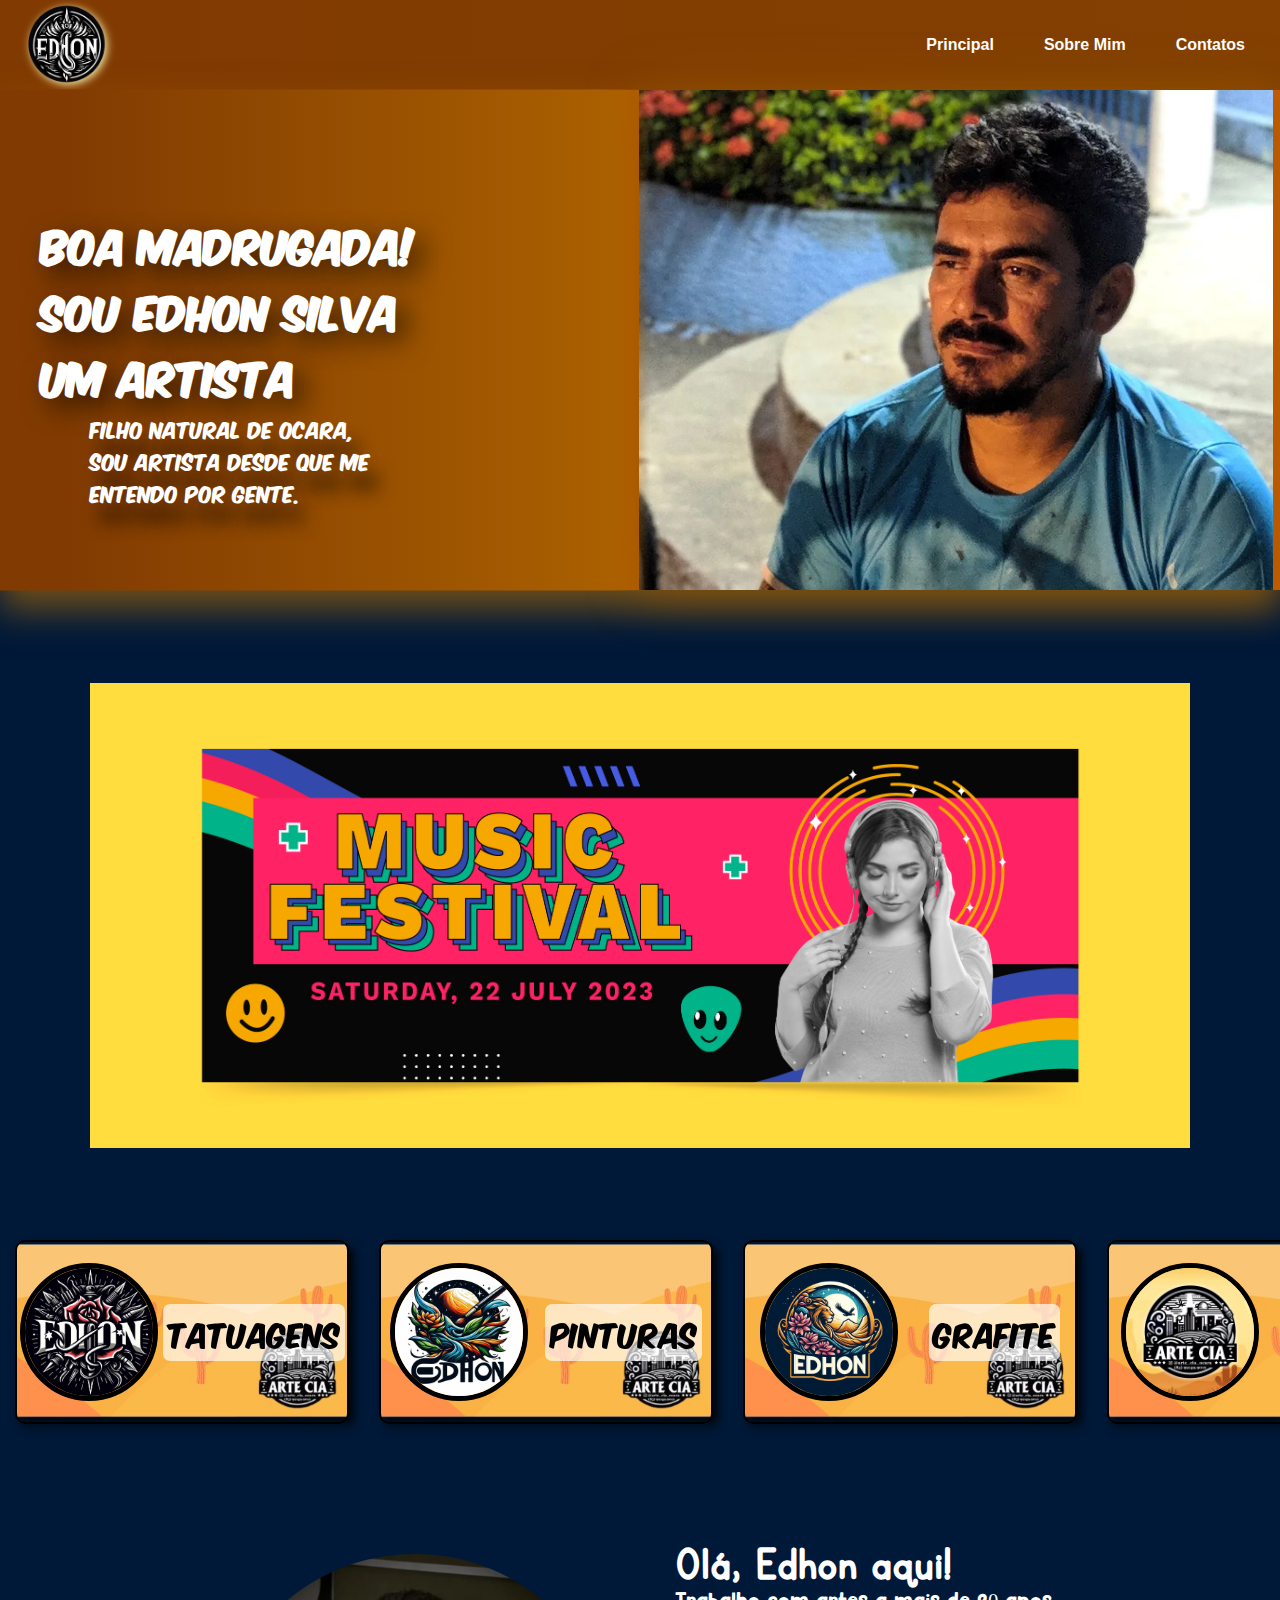
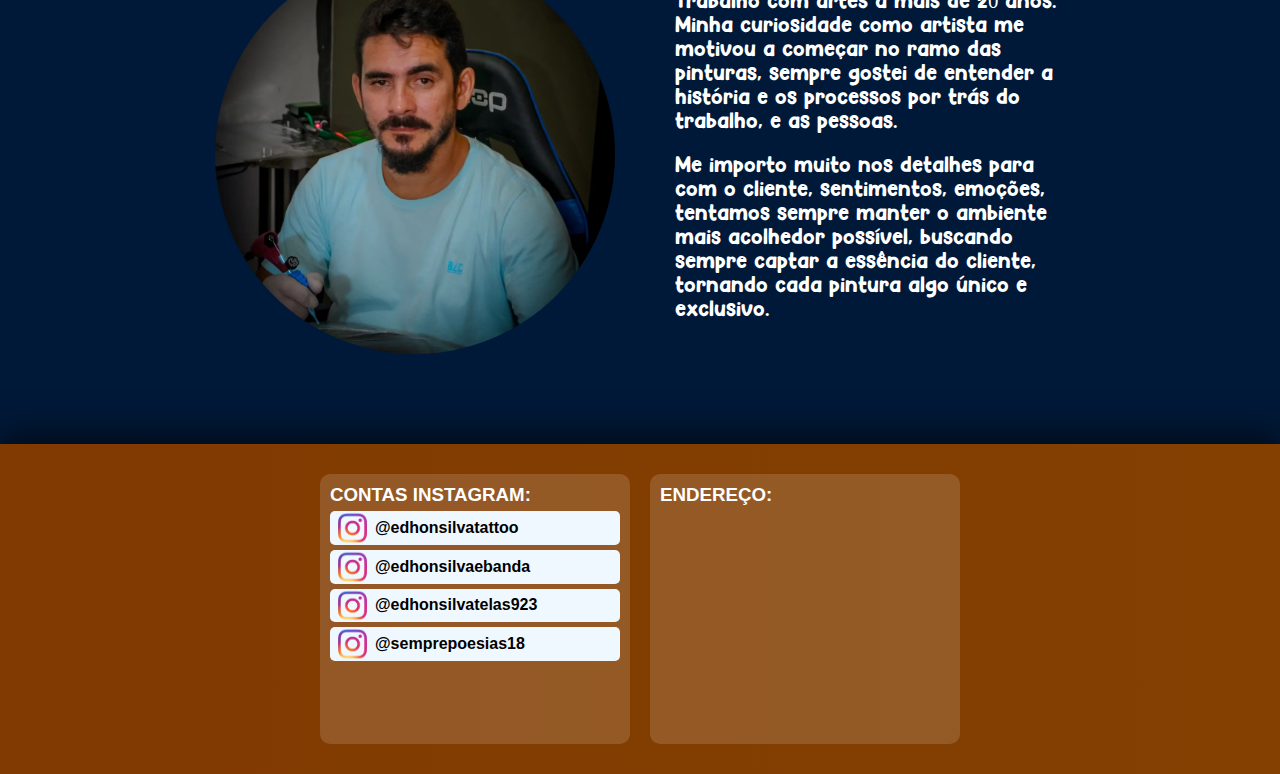
==== commit 10575fc8: "Add files via upload" ====
--- a/index.html
+++ b/index.html
@@ -39,28 +39,9 @@
         <div class="edhon">
         </div>
     </main>
-    <section id="sobre_mim">
-        <div id="img">
-            <img src="imgs/edhon.jpg" alt="Edhon Silva" width="400px">
-        </div>
-        <div id="texto_sobre">
-            <h1> Olá, Edhon aqui!</h1>
-            <p>
-                Trabalho com artes a mais de 20 anos. Minha curiosidade como
-                artista me motivou a
-                começar no ramo das pinturas, sempre gostei de entender a história
-                e os processos por trás do trabalho,
-                e as pessoas.
-            </p>
-            <p>
-                Me importo muito nos detalhes para com o cliente, sentimentos, emoções, tentamos sempre manter o
-                ambiente mais acolhedor possível, buscando sempre captar a essência do cliente, tornando cada pintura
-                algo único e exclusivo.
-            </p>
+    <div class="banner">
 
-        </div>
-
-    </section>
+    </div>
 
     <main class="main2">
 
@@ -91,10 +72,29 @@
             </a>
     </main>
     
-    <div class="banner">
 
-    </div>
+    <section id="sobre_mim">
+        <div id="img">
+            <img src="imgs/edhon_tatoo.jpg" alt="Edhon Silva" width="400px">
+        </div>
+        <div id="texto_sobre">
+            <h1> Olá, Edhon aqui!</h1>
+            <p>
+                Trabalho com artes a mais de 20 anos. Minha curiosidade como
+                artista me motivou a
+                começar no ramo das pinturas, sempre gostei de entender a história
+                e os processos por trás do trabalho,
+                e as pessoas.
+            </p>
+            <p>
+                Me importo muito nos detalhes para com o cliente, sentimentos, emoções, tentamos sempre manter o
+                ambiente mais acolhedor possível, buscando sempre captar a essência do cliente, tornando cada pintura
+                algo único e exclusivo.
+            </p>
 
+        </div>
+
+    </section>
     <footer class="foot" id="footer">
         <div class="rod1" id="rod">
             <h3>CONTAS INSTAGRAM:</h3>
--- a/principal/estilo/cabecario.css
+++ b/principal/estilo/cabecario.css
@@ -13,9 +13,10 @@
 }
 
 body {
-    min-height: 100vh;
+    min-height: 100dvh;
     font-family: Arial, Helvetica, sans-serif;
-    background: linear-gradient(45deg, black, rgb(87, 82, 82))
+background-color: #001938;
+    overflow-x: hidden;
 }
 
 html {
@@ -23,7 +24,7 @@
 }
 
 header {
-    background: linear-gradient(to right, var(--cor3) 10%, #000938 95%);
+    background: linear-gradient(to right, rgb(129, 59, 2) 10%, #834001 95%);
     height: 90px;
     width: 100%;
     display: flex;
--- a/principal/estilo/cards.css
+++ b/principal/estilo/cards.css
@@ -1,35 +1,27 @@
-#c1 {
-    background: url(../img/fundo1.png);
-
-}
-
-#c2 {
-    background: url(../img/fundo2.png);
-}
-
-#c3 {
-    background: url(../img/fundo3.png);
-}
-
-#c4 {
-    background: url(../img/arteciabg.png);
+@font-face {
+    font-family: 'grafite';
+    src: url('../../fontes/KOMIKAX_.ttf') format('opentype');
+    font-weight: normal;
 }
 
 #c1,#c2,#c3,#c4 {
-    background-position: center center;
+    background: url(../img/fundo_artecia.png);
+    background-position: -140px -50px;
     background-repeat: no-repeat;
-    background-size: cover;
+    background-size: 150%;
 }
 .CardP1 {
     font-size: 2em;
     padding: 5px;
-    background: white;
-    border-radius: 10px;
+    background-color: rgba(255, 255, 255, 0.671);
+    border-radius: 7px;
 }
 
 .main2 a {
-    color: #444242; 
+    color: #000000; 
+    font-size: .89em;
     text-decoration: none;
+    font-family: grafite;
 }
 
 .img {
--- a/principal/estilo/main.css
+++ b/principal/estilo/main.css
@@ -3,7 +3,16 @@
     src: url('../../fontes/KOMIKAX_.ttf') format('opentype');
     font-weight: normal;
 }
-
+@font-face {
+    font-family: 'Primary';
+    src: url('../../fontes/KGPrimaryPenmanship2.ttf') format('opentype');
+    font-weight: normal;
+}
+@font-face {
+    font-family: 'Comic';
+    src: url('../../fontes/Hey\ Comic.ttf') format('opentype');
+    font-weight: normal;
+}
 :root {
     --cor0: #0d0221;
     --cor1: #101419;
@@ -11,7 +20,6 @@
     --cor3: #000;
     --cor4: #58181F;
     --cor5: #d9d7dd;
-
 }
 
 .banner {
@@ -19,7 +27,7 @@
     max-width: 1100px;
     height: 550px;
     margin: 50px auto;
-    background: url(/imgs/8723779.jpg);
+    background: url(../../imgs/8723779.jpg);
     background-position: center;
     background-repeat: no-repeat;
     background-size: contain;
@@ -29,9 +37,9 @@
     position: relative;
     width: 100%;
     height: 500px;
-    box-shadow: 0px 20px 17px rgba(0, 0, 0, 0.534);
+    box-shadow: 0px 20px 33px rgba(199, 120, 2, 0.548);
     margin-bottom: 20px;
-    background-image: linear-gradient(to right, #000000, #000938 30%);
+    background-image: linear-gradient(to left, rgb(202, 92, 2) 10%, #9c5901 94%);
 
 }
 
@@ -43,19 +51,21 @@
 
 .edhon {
     position: absolute;
-    background: url(/imgs/edhon_tatoo.jpg) no-repeat;
-    background-size: cover;
-    background-position: center center;
-    right: 0px;
+    background: url(../../imgs/ftedhongr.jpeg) no-repeat;
+    background-size: 90%;
+    background-position: center 10%;
+    right: -28px;
+
+    max-width: 1000px;
     width: 55vw;
     height: 500px;
     z-index: 0;
-    box-shadow: -16px 0px 30px rgba(0, 0, 0, 0.801);
+    filter: drop-shadow( 1px 1px 25px rgba(143, 86, 0, 0.664));
 
 }
 
 .textPrinc {
-    background-image: linear-gradient(to right, #000000 10%, #000938 94%, transparent);
+    background-image: linear-gradient(to right, rgb(129, 59, 2) 10%, #aa6000 94%, transparent);
     z-index: 100;
     color: white;
     width: 60vw;
@@ -66,16 +76,7 @@
 }
 
 /*Texto sobre*/
-@font-face {
-    font-family: 'Primary';
-    src: url('/fontes/KGPrimaryPenmanship2.ttf') format('opentype');
-    font-weight: normal;
-}
-@font-face {
-    font-family: 'Comic';
-    src: url('/fontes/Hey\ Comic.ttf') format('opentype');
-    font-weight: normal;
-}
+
 #sobre_mim{
     margin: 100px 0px;
     display: flex;
@@ -113,12 +114,18 @@
 #texto_sobre #importante{
     font-size: 1.4em;
 }
+@media(width < 1005px){
+    .edhon{
+        background-position: center center;
+        background-size: cover;
+    }
+}
 @media (max-width: 860px){
     #img{
         display: none;
     }
     #sobre_mim{
-        background: url(/imgs/edhon.jpg) no-repeat;
+        background: url(../../imgs/edhon_tatoo.jpg) no-repeat;
         background-size: cover;
         background-position: center center;
         padding: 0;
--- a/principal/estilo/rodape.css
+++ b/principal/estilo/rodape.css
@@ -1,7 +1,7 @@
 .foot {
     width: 100%;
     margin-bottom: 0px;
-    background: linear-gradient(to right, var(--cor3) 10%, #000938 95%);
+    background-image: linear-gradient(to right,rgb(129, 59, 2) 10%, #834001 95%);
     box-shadow: 0px -10px 30px rgba(0, 0, 0, 0.575);
     padding: 30px 0px;
 }
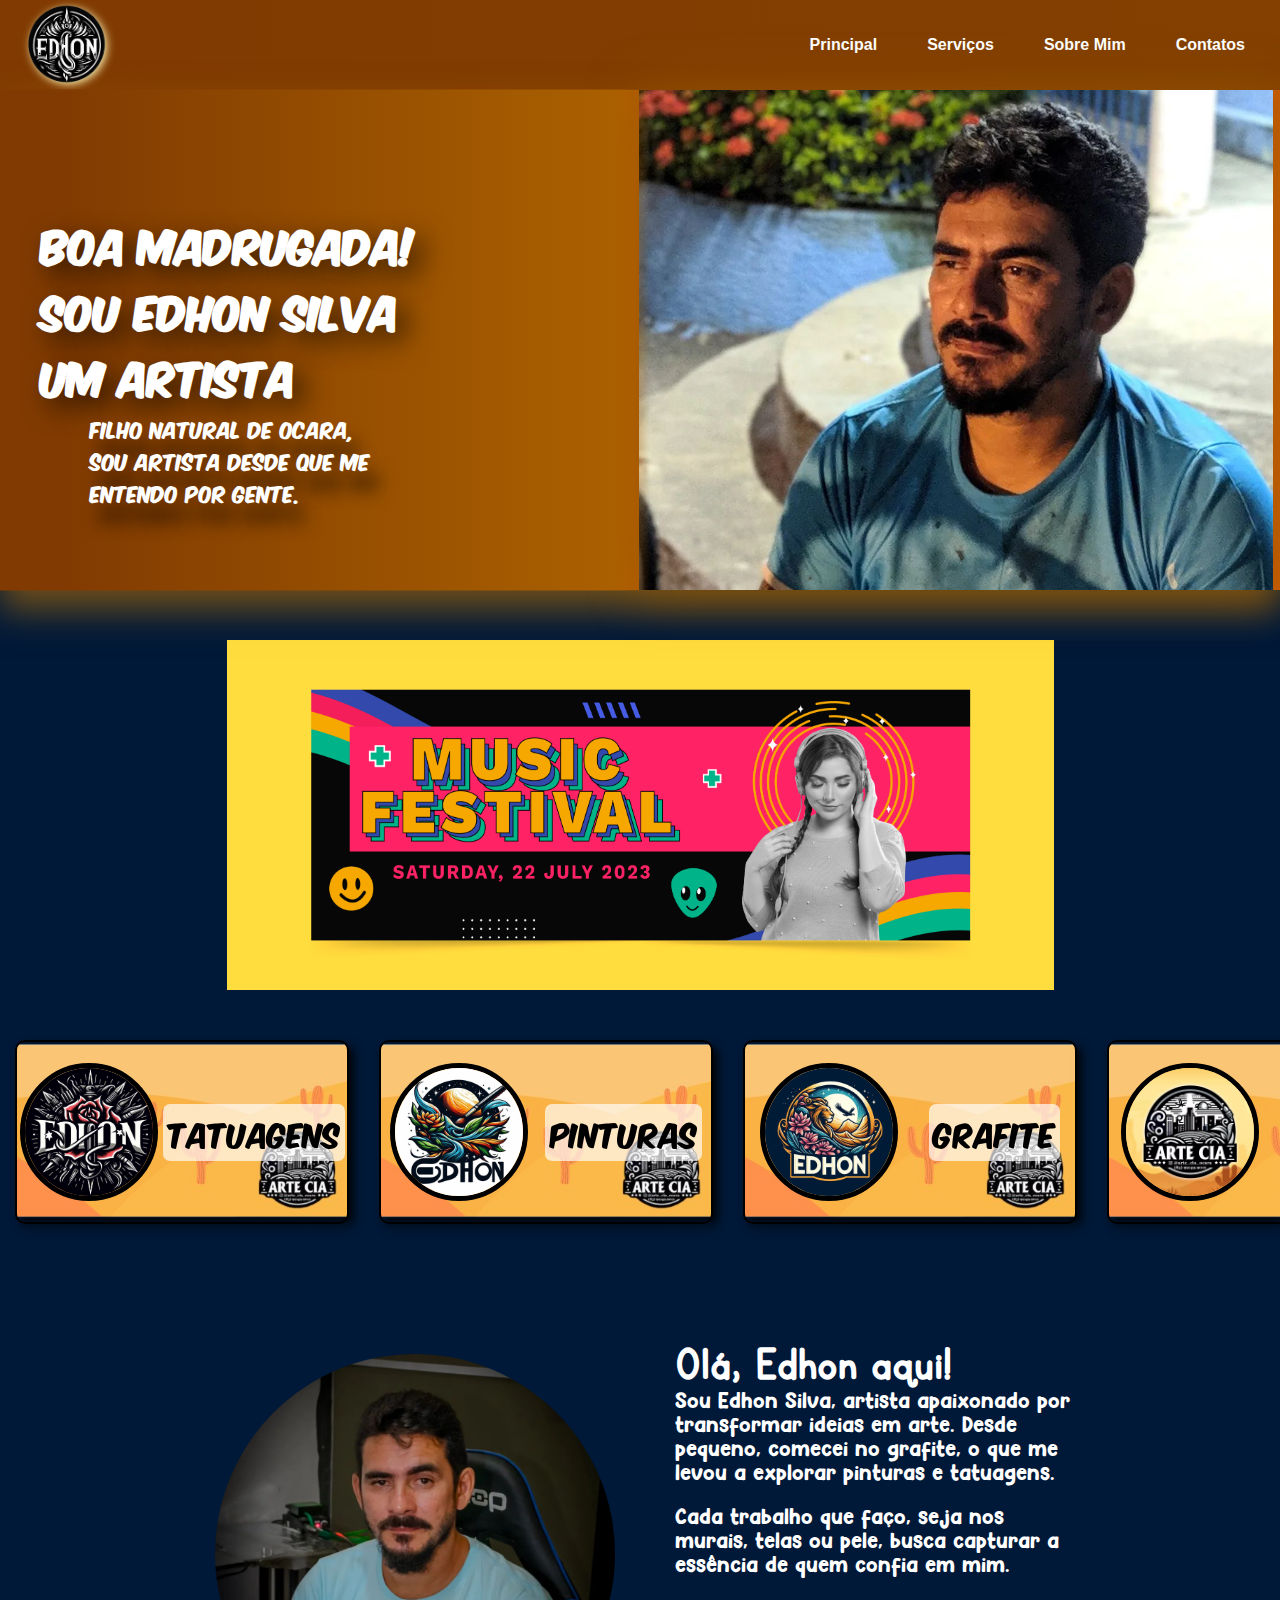
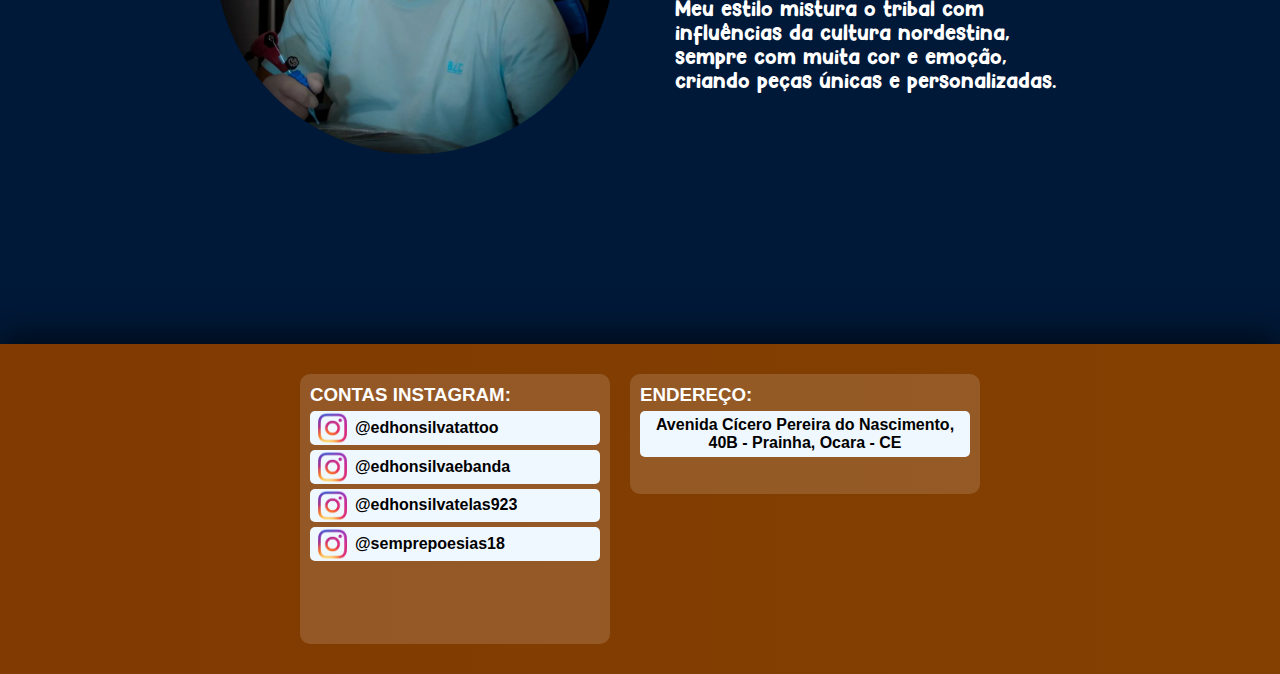
==== commit 55b56371: "Add files via upload" ====
--- a/index.html
+++ b/index.html
@@ -21,6 +21,7 @@
         <nav>
             <ul>
                 <li><a class="na1" href="index.html">Principal</a></li>
+                <li><a class="na1" href="#cards-geral">Serviços</a></li>
                 <li><a data-scroll="suave" href="#sobre_mim">Sobre Mim</a></li>
                 <li><a href="#footer">Contatos</a></li>
             </ul>
@@ -43,7 +44,7 @@
 
     </div>
 
-    <main class="main2">
+    <main class="main2" id="cards-geral">
 
             <a href="tatuagens/index.html" id="tatto-card">
                 <div class="Tatuagens" id="c1"><img src="principal/img/Tatu01.jpg" class="img" height="128px"
@@ -79,18 +80,10 @@
         </div>
         <div id="texto_sobre">
             <h1> Olá, Edhon aqui!</h1>
-            <p>
-                Trabalho com artes a mais de 20 anos. Minha curiosidade como
-                artista me motivou a
-                começar no ramo das pinturas, sempre gostei de entender a história
-                e os processos por trás do trabalho,
-                e as pessoas.
-            </p>
-            <p>
-                Me importo muito nos detalhes para com o cliente, sentimentos, emoções, tentamos sempre manter o
-                ambiente mais acolhedor possível, buscando sempre captar a essência do cliente, tornando cada pintura
-                algo único e exclusivo.
-            </p>
+                <p>Sou Edhon Silva, artista apaixonado por transformar ideias em arte. Desde pequeno, comecei no grafite, o que me levou a explorar pinturas e tatuagens. </p>
+                <p>Cada trabalho que faço, seja nos murais, telas ou pele, busca capturar a essência de quem confia em mim.</p> 
+                <p>Meu estilo mistura o tribal com influências da cultura nordestina, sempre com muita cor e emoção, criando peças únicas e personalizadas.
+                </p>
 
         </div>
 
@@ -122,8 +115,9 @@
         </div>
         <div class="rod2" id="rod">
             <h3>ENDEREÇO:</h3>
-
-        </div>
+            <a href="https://www.instagram.com/semprepoesias18/" target='_blank' class="a2">
+                <p>Avenida Cícero Pereira do Nascimento, 40B - Prainha, Ocara - CE</p>
+            </a>
 
     </footer>
 
--- a/principal/estilo/main.css
+++ b/principal/estilo/main.css
@@ -22,16 +22,7 @@
     --cor5: #d9d7dd;
 }
 
-.banner {
-    width: 90%;
-    max-width: 1100px;
-    height: 550px;
-    margin: 50px auto;
-    background: url(../../imgs/8723779.jpg);
-    background-position: center;
-    background-repeat: no-repeat;
-    background-size: contain;
-}
+
 .main1 {
     z-index: 1;
     position: relative;
@@ -83,7 +74,7 @@
     gap: 50px;
     padding: 0px 0px;
     height: fit-content;
-    max-height: 400px;
+    max-height: 500px;
     justify-content: center;
 }
 #sobre_mim img{
@@ -91,7 +82,6 @@
     margin: 50% 10px;
     max-width: 400px;
     transform: translate(0%,-50%);
-
 }
 
 #texto_sobre{
@@ -114,6 +104,7 @@
 #texto_sobre #importante{
     font-size: 1.4em;
 }
+
 @media(width < 1005px){
     .edhon{
         background-position: center center;
@@ -157,6 +148,7 @@
         padding-right: 15px;
 }
 }
+
 @media(max-width: 514px){
     #texto_sobre{
         line-height: 1.2em;
@@ -194,12 +186,14 @@
 
     /*Texto Principal ao lado da foto Edhon Responsivo*/
     main .textPrinc {
-        background-image: linear-gradient(to right, #000000 10%, #000938 94%, transparent);
+        background-image: linear-gradient(to right, rgb(129, 59, 2) 10%, #aa6000 94%, transparent);
         z-index: 100;
         color: white;
         width: 100vw;
         height: 501px;
     }
+
+
 
     .textPrinc2 {
         position: absolute;
@@ -225,4 +219,15 @@
         display: none;
     }
 
+}
+.banner {
+    height: 350px;
+    width: 90%;
+    max-height: 550px;
+    max-width: 1100px;
+    margin: 50px auto;
+    background: url(../../imgs/8723779.jpg);
+    background-position: center;
+    background-repeat: no-repeat;
+    background-size: contain;
 }--- a/principal/estilo/rodape.css
+++ b/principal/estilo/rodape.css
@@ -15,20 +15,25 @@
     margin: 5px 0px;
     border-radius: 5px;
     align-items: center;
-
+    text-align: center;
 }
 
 .foot h3 {
     color: white;
 }
+.a2{
+    padding: 5px 5px;
+}
 .rod1 {
     background-color: rgba(255, 255, 255, 0.144);
     height: 250px;
 }
-
+.rod2{
+    height: 100px;
+    width: 330px;
+}
 @media (min-width: 664px) {
-
-
+    
     .rod1,
     .rod2 {
         background-color: rgba(255, 255, 255, 0.144);
@@ -38,7 +43,11 @@
         position: relative;
         padding: 10px;
     }
-
+    
+    .rod2{
+        height: 100px;
+        width: 330px;
+    }
 
     .foot {
         display: flex;
@@ -60,10 +69,11 @@
     .rod1 a{
         width: 300px;
     }
+
     .rod1,
     .rod2 {
         background-color: rgba(255, 255, 255, 0.144);
-        height: 250px;
+
         width: 290px;
         position: relative;
         left: 50%;
